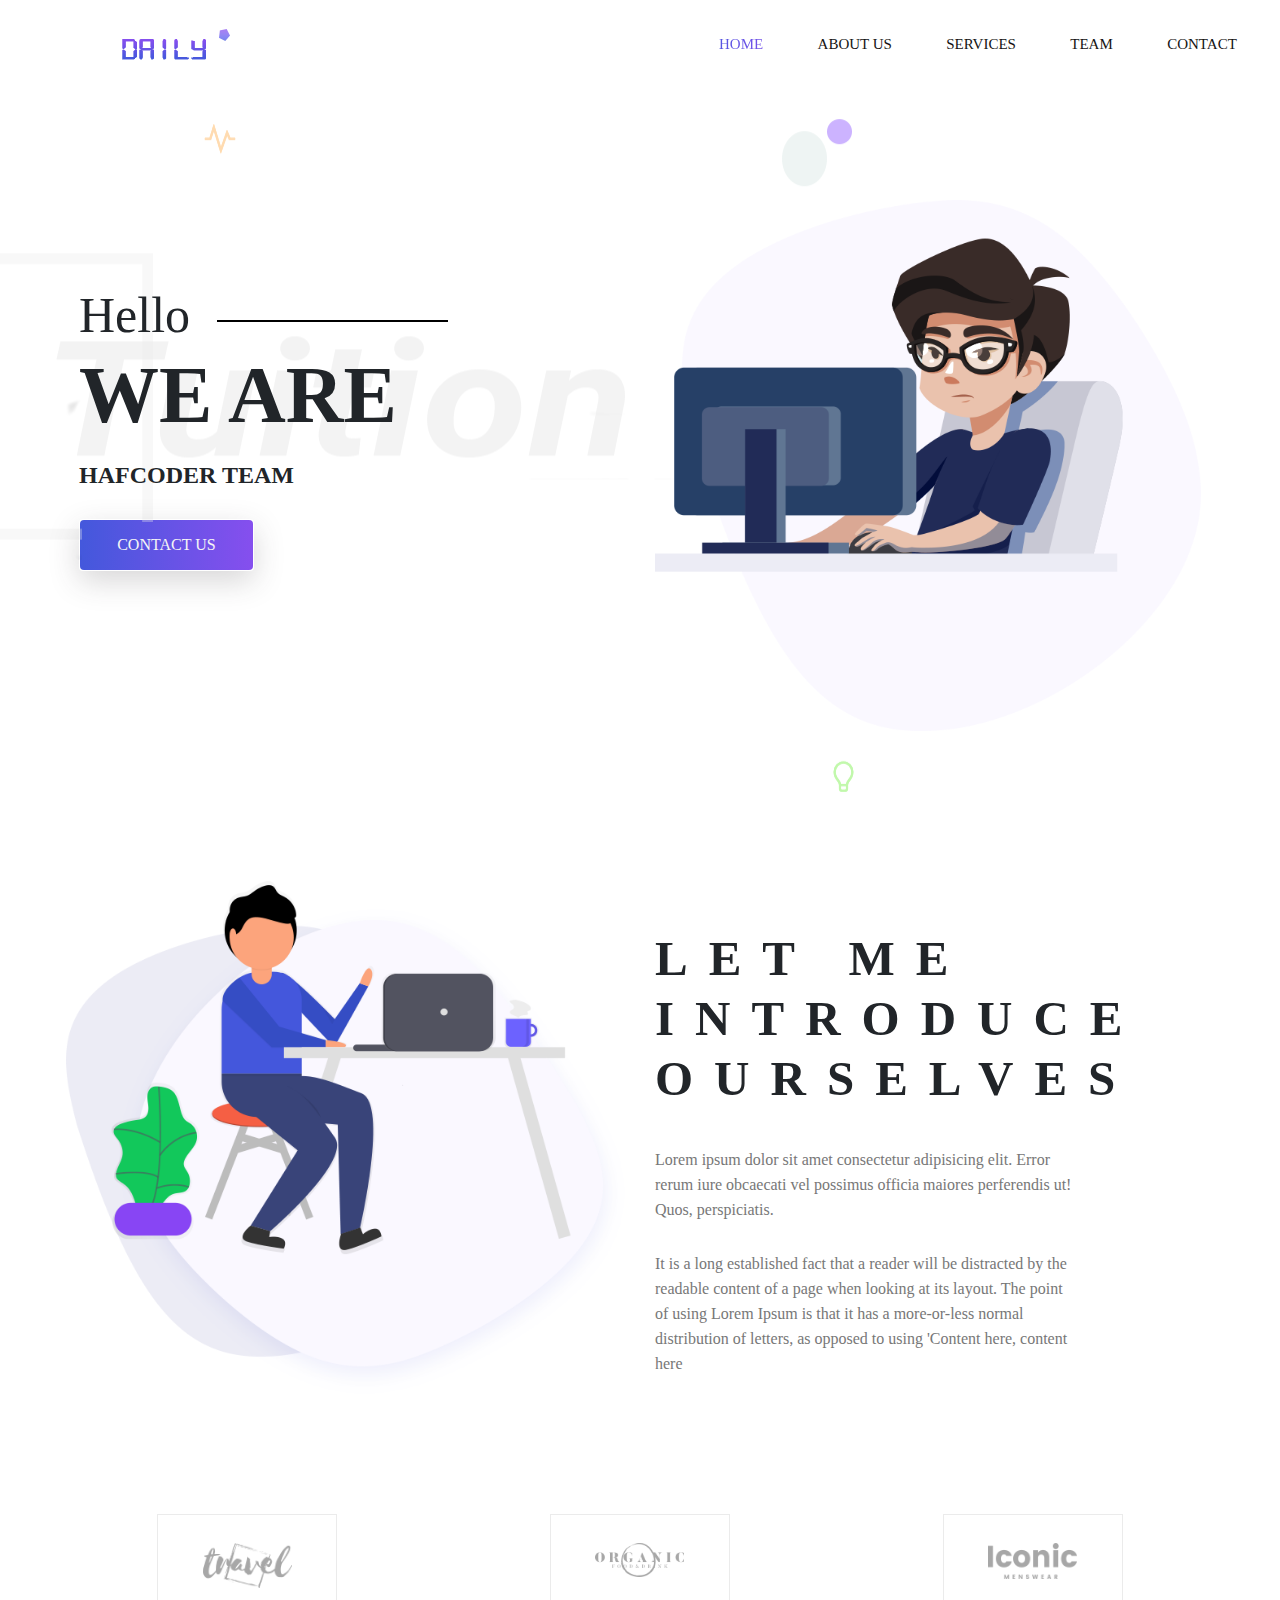
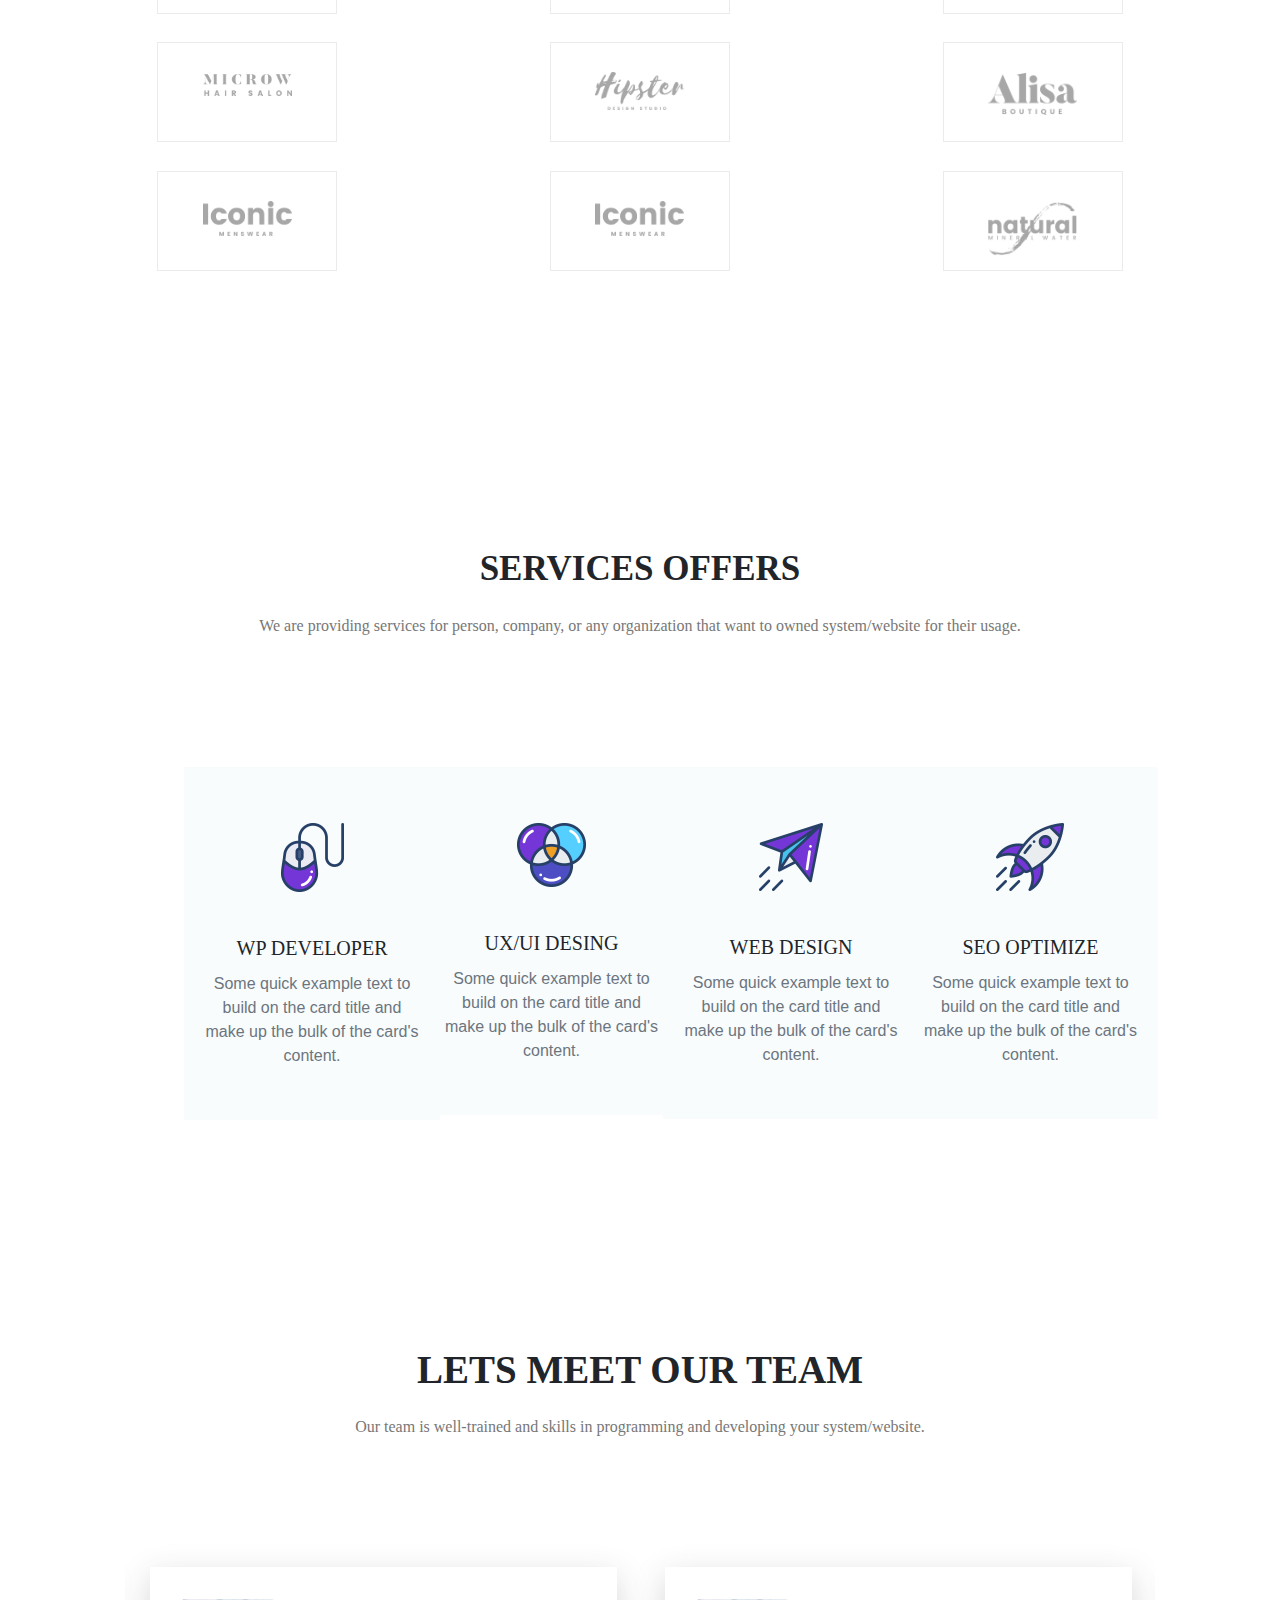
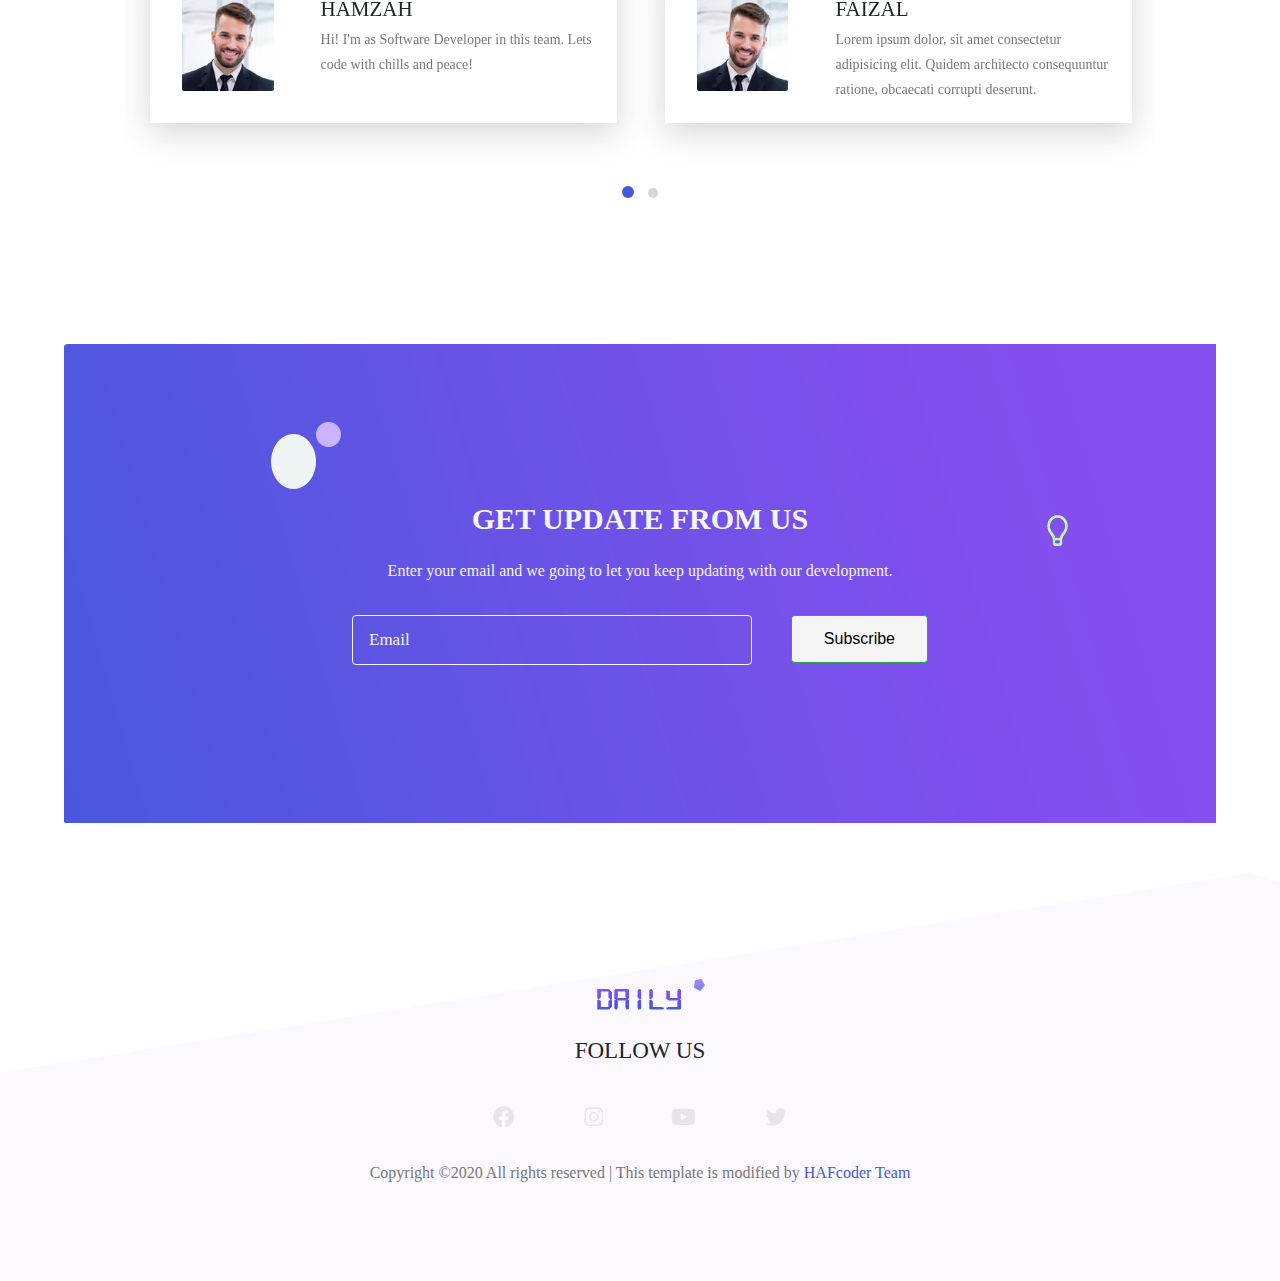
==== index.html @ 184cba77 "update index" ====
<!DOCTYPE html>
<html lang="en">

<head>
    <meta charset="UTF-8">
    <meta name="viewport" content="width=device-width, initial-scale=1.0">
    <meta http-equiv="X-UA-Compatible" content="ie=edge">
    <title>HAFcoder</title>


    <!--  Bootstrap css file  -->
    <link rel="stylesheet" href="./css/bootstrap.min.css">

    <!--  font awesome icons  -->
    <link rel="stylesheet" href="./css/all.min.css">


    <!--  Magnific Popup css file  -->
    <link rel="stylesheet" href="./vendor/Magnific-Popup/dist/magnific-popup.css">


    <!--  Owl-carousel css file  -->
    <link rel="stylesheet" href="./vendor/owl-carousel/css/owl.carousel.min.css">
    <link rel="stylesheet" href="./vendor/owl-carousel/css/owl.theme.default.min.css">


    <!--  custom css file  -->
    <link rel="stylesheet" href="./css/style.css">

    <!--  Responsive css file  -->
    <link rel="stylesheet" href="./css/responsive.css">

</head>

<body>


    <!--  ======================= Start Header Area ============================== -->

    <header class="header_area">
        <div class="main-menu">
            <nav class="navbar navbar-expand-lg navbar-light">
                <a class="navbar-brand" href="#"><img src="./img/logo.png" alt="logo"></a>
                <button class="navbar-toggler" type="button" data-toggle="collapse" data-target="#navbarNav"
                    aria-controls="navbarNav" aria-expanded="false" aria-label="Toggle navigation">
                    <span class="navbar-toggler-icon"></span>
                </button>
                <div class="collapse navbar-collapse" id="navbarNav">
                    <div class="mr-auto"></div>
                    <ul class="navbar-nav">
                        <li class="nav-item active">
                            <a class="nav-link" href="#">Home<span class="sr-only">(current)</span></a>
                        </li>
                        <li class="nav-item">
                            <a class="nav-link" href="#aboutus">about us</a>
                        </li>
                        <li class="nav-item">
                            <a class="nav-link" href="#service">services</a>
                        </li>
                        <li class="nav-item">
                            <a class="nav-link" href="#teammate">team</a>
                        </li>
                        </li>
                        <li class="nav-item">
                            <a class="nav-link" href="#subscribe">contact</a>
                        </li>

                    </ul>
                </div>
            </nav>
        </div>
    </header>

    <!--  ======================= End Header Area ============================== -->

    <!--  ======================= Start Main Area ================================ -->
    <main class="site-main">


        <!--  ======================= Start Banner Area =======================  -->
        <section class="site-banner">
            <div class="container">
                <div class="row">
                    <div class="col-lg-6 col-md-12 site-title">
                        <h3 class="title-text">Hello</h3>
                        <h1 class="title-text text-uppercase">We are</h1>
                        <h4 class="title-text text-uppercase">HAFcoder Team</h4>
                        <div class="site-buttons">
                            <div class="d-flex flex-row flex-wrap">
                                <a type="button" class="btn button primary-button mr-4 text-uppercase" href="#subscribe">Contact Us</a>
                                <!-- <button type="button" class="btn button secondary-button text-uppercase">Get cv</button> -->
                            </div>
                        </div>
                    </div>
                    <div class="col-lg-6 col-md-12 banner-image">
                        <img src="./img/banner/banner-image.png" alt="banner-img" class="img-fluid">
                    </div>
                </div>
            </div>
        </section>
        <!--  ======================= End Banner Area =======================  -->

        <!--  ========================= About Area ==========================  -->

        <section class="about-area" id="aboutus">
            <div class="container-fluid">
                <div class="row">
                    <div class="col-lg-6 col-md-12">
                        <div class="about-image">
                            <img src="./img/about-us.png" alt="About us" class="img-fluid">
                        </div>
                    </div>
                    <div class="col-lg-6 col-md-12 about-title">
                        <h2 class="text-uppercase pt-5">
                            <span>Let me</span>
                            <span>introduce</span>
                            <span>ourselves</span>
                        </h2>
                        <div class="paragraph py-4 w-75">
                            <p class="para">
                                Lorem ipsum dolor sit amet consectetur adipisicing elit. Error rerum iure obcaecati vel
                                possimus officia maiores perferendis ut! Quos, perspiciatis.
                            </p>
                            <p class="para">
                                It is a long established fact that a reader will be distracted by the readable content
                                of a page when looking at its layout. The point of using Lorem Ipsum is that it has a
                                more-or-less normal distribution of letters, as opposed to using 'Content here, content
                                here
                            </p>
                        </div><!-- 
                        <button type="button" class="btn button primary-button text-uppercase">Download cv</button>
                     --></div>
                </div>
            </div>
        </section>

        <!--  ========================= End About Area ==========================  -->

        <!--  ======================== Brand Area ==============================  -->

        <section class="brand-area" id="brand">
            <div class="container-fluid">
                <div class="row">
                    <div class="col-xl-12 col-lg-12 col-md-12">
                        <div class="first-row row">
                            <div class="col-lg-4 col-md-6 col-sm-6">
                                <div class="single-brand">
                                    <img src="./img/brands/logo1.png" alt="Brand-1 ">
                                </div>
                            </div>
                            <div class="col-lg-4 col-md-6 col-sm-6">
                                <div class="single-brand">
                                    <img src="./img/brands/logo2.png" alt="Brand-2 ">
                                </div>
                            </div>
                            <div class="col-lg-4 col-md-6 col-sm-6">
                                <div class="single-brand">
                                    <img src="./img/brands/logo3.png" alt="Brand-3 ">
                                </div>
                            </div>
                            <div class="col-lg-4 col-md-6 col-sm-6">
                                <div class="single-brand">
                                    <img src="./img/brands/logo4.png" alt="Brand-4">
                                </div>
                            </div>
                            <div class="col-lg-4 col-md-6 col-sm-6">
                                <div class="single-brand">
                                    <img src="./img/brands/logo5.png" alt="Brand-5 ">
                                </div>
                            </div>
                            <div class="col-lg-4 col-md-6 col-sm-6">
                                <div class="single-brand">
                                    <img src="./img/brands/logo6.png" alt="Brand-6">
                                </div>
                            </div>
                            <div class="col-lg-4 col-md-6 col-sm-6">
                                <div class="single-brand">
                                    <img src="./img/brands/logo7.png" alt="Brand-7 ">
                                </div>
                            </div>
                            <div class="col-lg-4 col-md-6 col-sm-6">
                                <div class="single-brand">
                                    <img src="./img/brands/logo8.png" alt="Brand-8 ">
                                </div>
                            </div>
                            <div class="col-lg-4 col-md-6 col-sm-6">
                                <div class="single-brand">
                                    <img src="./img/brands/logo9.png" alt="Brand-9">
                                </div>
                            </div>
                        </div>
                    </div>
                </div>
            </div>
        </section>

        <!--  ======================== End Brand Area ==============================  -->

        <!--  ====================== Start Services Area =============================  -->

        <section class="services-area" id="service">
            <div class="container">
                <div class="row">
                    <div class="col-lg-12 text-center services-title">
                        <h1 class="text-uppercase title-text">Services Offers</h1>
                        <p class="para">
                            We are providing services for person, company, or any organization that want to owned system/website for their usage. 
                        </p>
                    </div>
                </div>
                <div class="container services-list">
                    <div class="row">
                        <div class="col-lg-3 col-md-6 col-sm-12">
                            <div class="services">
                                <div class="sevices-img text-center py-4">
                                    <img src="./img/services/s1.png" alt="Services-1">
                                </div>
                                <div class="card-body text-center">
                                    <h5 class="card-title text-uppercase font-roboto">Wp developer</h5>
                                    <p class="card-text text-secondary">
                                        Some quick example text to build on the card
                                        title and make up
                                        the bulk of the card's content.
                                    </p>
                                </div>
                            </div>
                        </div>
                        <div class="col-lg-3 col-md-6 col-sm-12">
                            <div class="services">
                                <div class="sevices-img text-center py-4">
                                    <img src="./img/services/s2.png" alt="Services-2">
                                </div>
                                <div class="card-body text-center">
                                    <h5 class="card-title text-uppercase font-roboto">ux/ui desing</h5>
                                    <p class="card-text text-secondary">
                                        Some quick example text to build on the card
                                        title and make up
                                        the bulk of the card's content.
                                    </p>
                                </div>
                            </div>
                        </div>
                        <div class="col-lg-3 col-md-6 col-sm-12">
                            <div class="services">
                                <div class="sevices-img text-center py-4">
                                    <img src="./img/services/s3.png" alt="Services-3">
                                </div>
                                <div class="card-body text-center">
                                    <h5 class="card-title text-uppercase font-roboto">web design</h5>
                                    <p class="card-text text-secondary">
                                        Some quick example text to build on the card
                                        title and make up
                                        the bulk of the card's content.
                                    </p>
                                </div>
                            </div>
                        </div>
                        <div class="col-lg-3 col-md-6 col-sm-12">
                            <div class="services">
                                <div class="sevices-img text-center py-4">
                                    <img src="./img/services/s4.png" alt="Services-4">
                                </div>
                                <div class="card-body text-center">
                                    <h5 class="card-title text-uppercase font-roboto">seo optimize</h5>
                                    <p class="card-text text-secondary">
                                        Some quick example text to build on the card
                                        title and make up
                                        the bulk of the card's content.
                                    </p>
                                </div>
                            </div>
                        </div>
                    </div>
                </div>
            </div>
        </section>

        <!--  ====================== End Services Area =============================  -->

        <!--  ======================== About Me Area ==============================  -->

        <section class="about-area" id="teammate">
            <div class="container">
                <div class="row text-center">
                    <div class="col-12">
                        <div class="about-title">
                            <h1 class="text-uppercase title-h1">Lets Meet Our Team</h1>
                            <p class="para">
                                Our team is well-trained and skills in programming and developing your system/website.
                            </p>
                        </div>
                    </div>
                </div>
            </div>

            <div class="container carousel py-lg-5">
                <div class="owl-carousel owl-theme">
                    <div class="client row">
                        <div class="col-lg-4 col-md-12 client-img">
                            <img src="./img/testimonials/t1.jpg" alt="img1" class="img-fluid">
                        </div>
                        <div class="col-lg-8 col-md-12 about-client">
                            <h4 class="text-uppercase">Hamzah</h4>
                            <p class="para">Hi! I'm as Software Developer in this team. Lets code with chills and peace!</p>
                        </div>
                    </div>
                    <div class="client row">
                        <div class="col-lg-4 col-md-12 client-img">
                            <img src="./img/testimonials/t1.jpg" alt="img1" class="img-fluid">
                        </div>
                        <div class="col-lg-8 col-md-12 about-client">
                            <h4 class="text-uppercase">Faizal</h4>
                            <p class="para">Lorem ipsum dolor, sit amet consectetur adipisicing elit. Quidem architecto
                                consequuntur ratione, obcaecati corrupti deserunt.</p>
                        </div>
                    </div>
                    <div class="client row">
                        <div class="col-lg-4 col-md-12 client-img">
                            <img src="./img/testimonials/t1.jpg" alt="img1" class="img-fluid">
                        </div>
                        <div class="col-lg-8 col-md-12 about-client">
                            <h4 class="text-uppercase">Ain</h4>
                            <p class="para">Lorem ipsum dolor, sit amet consectetur adipisicing elit. Quidem architecto
                                consequuntur ratione, obcaecati corrupti deserunt.</p>
                        </div>
                    </div>
                </div>
            </div>

        </section>

        <!--  ======================== End About Me Area ==============================  -->

        <!--  ========================== Subscribe me Area ============================  -->
        <section class="subscribe-us-area" id="subscribe">
            <div class="container subscribe">
                <div class="row">
                    <div class="col-lg-12 text-center subscribe-title">
                        <h4 class="text-uppercase">Get Update From us</h4>
                        <p class="para">Enter your email and we going to let you keep updating
                            with our development.
                        </p>
                    </div>
                </div>
                <div class="d-sm-flex justify-content-center">
                    <form class="w-50">
                        <div class="row d-flex flex-row flex-wrap">
                            <div class="col input-textbox">
                                <input type="text" id="txtemail" class="form-control" placeholder="Email">
                            </div>
                            <div class="col">
                                <div class="btn-submit">
                                    <button type="submit" class="btn btn-success float-right">Subscribe</button>
                                </div>
                            </div>
                        </div>
                    </form>
                </div>
            </div>
        </section>
        <!--  ========================== End Subscribe me Area ============================  -->


    </main>
    <!--  ======================= End Main Area ================================ -->

    <footer class="footer-area">
        <div class="container">
            <div class="">
                <div class="site-logo text-center py-4">
                    <a href="#"><img src="./img/logo.png" alt="logo"></a>
                </div>
                <div class="social text-center">
                    <h5 class="text-uppercase">Follow us</h5>
                    <a href="#"><i class="fab fa-facebook"></i></a>
                    <a href="#"><i class="fab fa-instagram"></i></a>
                    <a href="#"><i class="fab fa-youtube"></i></a>
                    <a href="#"><i class="fab fa-twitter"></i></a>
                </div>
                <div class="copyrights text-center">
                    <p class="para">
                        Copyright ©2020 All rights reserved | This template is modified by
                        <a href="#"><span style="color: var(--primary-color);">HAFcoder Team</span></a>
                    </p>
                </div>
            </div>
        </div>
    </footer>


    <!--  Jquery js file  -->
    <script src="./js/jquery.3.4.1.js"></script>

    <!--  Bootstrap js file  -->
    <script src="./js/bootstrap.min.js"></script>

    <!--  isotope js library  -->
    <script src="./vendor/isotope/isotope.min.js"></script>

    <!--  Magnific popup script file  -->
    <script src="./vendor/Magnific-Popup/dist/jquery.magnific-popup.min.js"></script>

    <!--  Owl-carousel js file  -->
    <script src="./vendor/owl-carousel/js/owl.carousel.min.js"></script>

    <!--  custom js file  -->
    <script src="./js/main.js"></script>


</body>

</html>
---- css/style.css ----
/* import fonts from fonts.css file */ 
@import url(./fonts.css);


/* css variables */ 
@import url(./partials/_variables.css);

/* import global styling */ 
@import url(./partials/_global.css);


/* start navigation */ 

.header_area .main-menu .navbar .navbar-brand{
    padding: 0 2rem 0 5rem;
}

.header_area .main-menu .navbar{
    padding: 1rem 20rem ;
}

.header_area .main-menu .nav-item .nav-link{
    font: normal 500 15px/2px var(--roboto);
    text-transform: uppercase;
    padding: 1.7rem;
    color: var(--title-color);
}

.header_area .main-menu .navbar-nav .active a{
    background: var(--gradient-color);
    -webkit-background-clip: text;
    -webkit-text-fill-color: transparent;
    background-clip: text;
}

.header_area .main-menu .navbar-nav a:hover{
    background: var(--gradient-color);
    -webkit-background-clip: text;
    -webkit-text-fill-color: transparent;
    background-clip: text;
}


/* end navigation */ 

/* Banner Area */ 

.site-main .site-banner {
    background: url(../img/banner/home-banner.png) no-repeat 0% 50%;
}

.site-main .site-banner .site-title h3{
    padding-top: 35%;
    font-weight: 500;
}

.site-main .site-banner .site-title h3::after{
    content: " ";
    height: 2px;
    width: 18vw;
    background: black;
    display: inline-block;
    margin-left: 5%;
    transform: translateY(-10px);
}

.site-main .site-banner .site-title h1{
    font-size: 5rem;
}

.site-main .site-banner .site-title h4{
    font-size: 1.5rem;
}

.site-main .site-banner .banner-image > img{
    padding: 7rem 0;
    width: 90rem;
}



/* End Banner Area */ 

/* Start About Area */ 

.site-main .about-area{
    padding: 8rem 5rem;
}

.site-main .about-area .about-title h2 > span{
    display: block;
    font: normal bold 49px/ 60px var(--roboto);
    letter-spacing: 21px;
}

.site-main .about-area .about-title .paragraph > p{
    padding: .4rem 0;
}

/* End About Area */ 


/* Start Brand Area */ 

.site-main .brand-area{
    padding: 1rem 20rem;
    margin-bottom: 4rem;
}

.site-main .brand-area .first-row .col-lg-4{
    display: flex;
    justify-content: center;
}

.site-main .brand-area .first-row .col-lg-4 > .single-brand{
    border: 1px solid var(--border-color);
    text-align: center;
    padding: 1.8rem 0rem;
    margin: .9rem 0;
    width: 180px;
    height: 100px;
    cursor: pointer;
    transition: transform .4s ease;
}

.site-main .brand-area .first-row .col-lg-4 > .single-brand > img{
    width: 50%;
}

.site-main .brand-area .first-row .col-lg-4 > .single-brand:hover{
    box-shadow: var(--box-shadow);
    transform: scale(1.1);
}

.site-main .brand-area .first-row .col-lg-4 > .single-brand:hover > img{
    filter: brightness(0.15);
}

.site-main .brand-area .experience-area{
    padding-left: 1rem;
}

.site-main .brand-area .experience-area span{
    display: block;
}

.site-main .brand-area .experience-area .years-area{
    background: url(../img/client-info-bg.png) no-repeat 45px 20px;
    padding: 2rem 0;
    width: 40rem;
    height: 18rem;
    padding-left: 8rem;
    position: relative;
}

.site-main .brand-area .experience-area .bg-panel{
    position: absolute;
    left: -190px; top: 0%;
    background: #e029290a;
    width: 400px;
    height: 400px;
    margin-left: 340px;
    z-index: -1;
}

.site-main .brand-area .experience-area .years-area .years{
    font: normal bold 84px/40px var(--roboto);
    color: var(--primary-color2);
    z-index: 2;
}

.site-main .brand-area .experience-area .years-area h2 > span{
    font: normal 600 22px/30px var(--roboto);
}

.site-main .brand-area .experience-area .call-area{
    padding-left: 10rem;
}

/* End Brand Area */ 

/* Services Area */ 

.site-main .services-area{
    padding: 7rem 2rem;
}

.site-main .services-area .services-title{
    padding: 0 14rem;
}

.site-main .services-area .services-title h1{
    font-size: 35px;
}

.site-main > .services-area .services{
    background: rgba(248, 252, 253, 0.973);
    padding: 2rem 0;
    width: 16rem;
    margin: 5rem .5rem;
    transition: box-shadow .7s ease;
}

.site-main > .services-area .services:hover{
    box-shadow: var(--box-shadow);
}



/* End Services Area */ 


/* Project Area */ 

.site-main .project-area{
    padding: 4rem 0;
}

.site-main .project-area .button-group button{
    background: transparent;
    border: none;
    font: normal 500 16px/130px var(--roboto);
    text-transform: uppercase;
}

.site-main .project-area .button-group button + button{
    padding-left: 3rem;
}

.site-main .project-area .grid .our-project > .title h4{
    font: normal 700 25px/12px var(--roboto);
}

.site-main .project-area .grid .our-project .img a:hover img{
    filter: brightness(1.1) drop-shadow(1px 8px 30px #b1afaf);
}


/* End Project Area */ 


/* About Me */ 

.site-main .about-area .about-title p{
    padding: 1rem 7rem;
}

.site-main .about-area .client{
    background: #ffffff10;
    box-shadow: var(--box-shadow);
    margin: 3rem 0rem;
}

.site-main .about-area .client .client-img{
    padding: 2rem;
}

.site-main .about-area .client .about-client{
    padding-top: 2rem;
}

.site-main .about-area .client .about-client h4{
    font: normal 500 21px/ 20px var(--roboto);
}

.site-main .about-area .client .about-client p{
    font-size: 14px;
}

.site-main .about-area .owl-carousel .owl-item{
    display: flex;
    justify-content: center;
    padding: 0 1.5rem;
}

.site-main .about-area .owl-carousel .owl-dots .owl-dot.active span{
    background: var(--primary-color);
    width: 12px;
    height: 12px;
}



/* End About Me */ 

/* Subscribe me */ 

.site-main .subscribe-us-area .subscribe{
    background: url(../img/subscribe-bg.png) no-repeat;
    padding: 10rem 0;
    margin: 3rem auto;
}

.site-main .subscribe-us-area .subscribe .subscribe-title h4{
    font: normal 700 30px/ 30px var(--roboto);
    color: whitesmoke;
}

.site-main .subscribe-us-area .subscribe .subscribe-title p{
    color: whitesmoke;
    padding: 1rem 4rem;
}

.site-main .subscribe-us-area .subscribe form .input-textbox input{
    width: 400px;
    padding: 1.5rem 1rem;
    border: 1px solid whitesmoke;
    background: transparent;
    color: white;
    font: normal 500 17px/20px var(--roboto);
}

.site-main .subscribe-us-area .subscribe form .input-textbox input::placeholder{
    color: whitesmoke;
}

.site-main .subscribe-us-area .subscribe form .btn-submit button{
    background: whitesmoke;
    color: #000;
    padding: .7rem 2rem;
}

/* End subscribe me */ 

/* Footer Area */ 

footer.footer-area{
    padding: 5rem 0;
    background: url(../img/footer-bg.png) no-repeat;
}

footer.footer-area .social h5{
    font: normal 500 23px/ 30px var(--roboto);
}

footer.footer-area .social a > i{
    font-size:22px;
    padding: 2rem;
    color: var(--border-color);
}

footer.footer-area .social a:hover > i{
    color: var(--primary-color);
}


/* End Footer */
---- css/responsive.css ----
/* if the viewport is equal to 340px or less than that */ 
@media only screen and (max-width: 340px){
    .header_area .main-menu .navbar,
    .header_area .main-menu .navbar .navbar-brand,
    .site-main .subscribe-us-area .subscribe .subscribe-title,
    .site-main .subscribe-us-area .subscribe .subscribe-title p, h4,
    .site-main .services-area,
    .site-main .subscribe-us-area .subscribe
    {
        padding: 2%;
        margin: 0%;
    }

    .site-main .site-banner .site-title h1{
        font-size: 41px;
    }

    .site-main .subscribe-us-area .subscribe form .input-textbox input{
        width: 15rem    !important;
    }

    .site-main > .services-area .services{
        width: 13rem;
    }

}


/* if the viewport is equal to 340px or less than that */ 
@media only screen and (max-width: 792px){
    .site-main .about-area .about-title h2 > span{
        font-size: 31px;
        letter-spacing: 10px;
    }

    .site-main .brand-area .experience-area .years-area{
        padding-left: 1%;
        width: 49%;
    }

    .site-main .brand-area .experience-area .bg-panel{
        margin-left: 30%;
        width: 80%;   
    }

    .site-main .brand-area .experience-area .call-area{
        padding-left: 3%;
    }

    .site-main .project-area .button-group button{
        font: normal 500 18px/40px var(--roboto);
    }

    .site-main .about-area .about-title p{
        padding: 0%;
    }

    .site-main .subscribe-us-area .subscribe form .input-textbox input{
        width: 20rem;
        margin: 5%;
    }
}



/* if the viewport is equal to 1910px or less than that */ 
@media only screen and (max-width: 1910px){
    .header_area .main-menu .navbar{
        padding: 1rem;
    }

    .container{
        max-width: 90%;
    }

    .site-main .brand-area,
    .site-main .services-area .services-title,
    .site-main .about-area{
        padding: 3% 4%;
    }


}
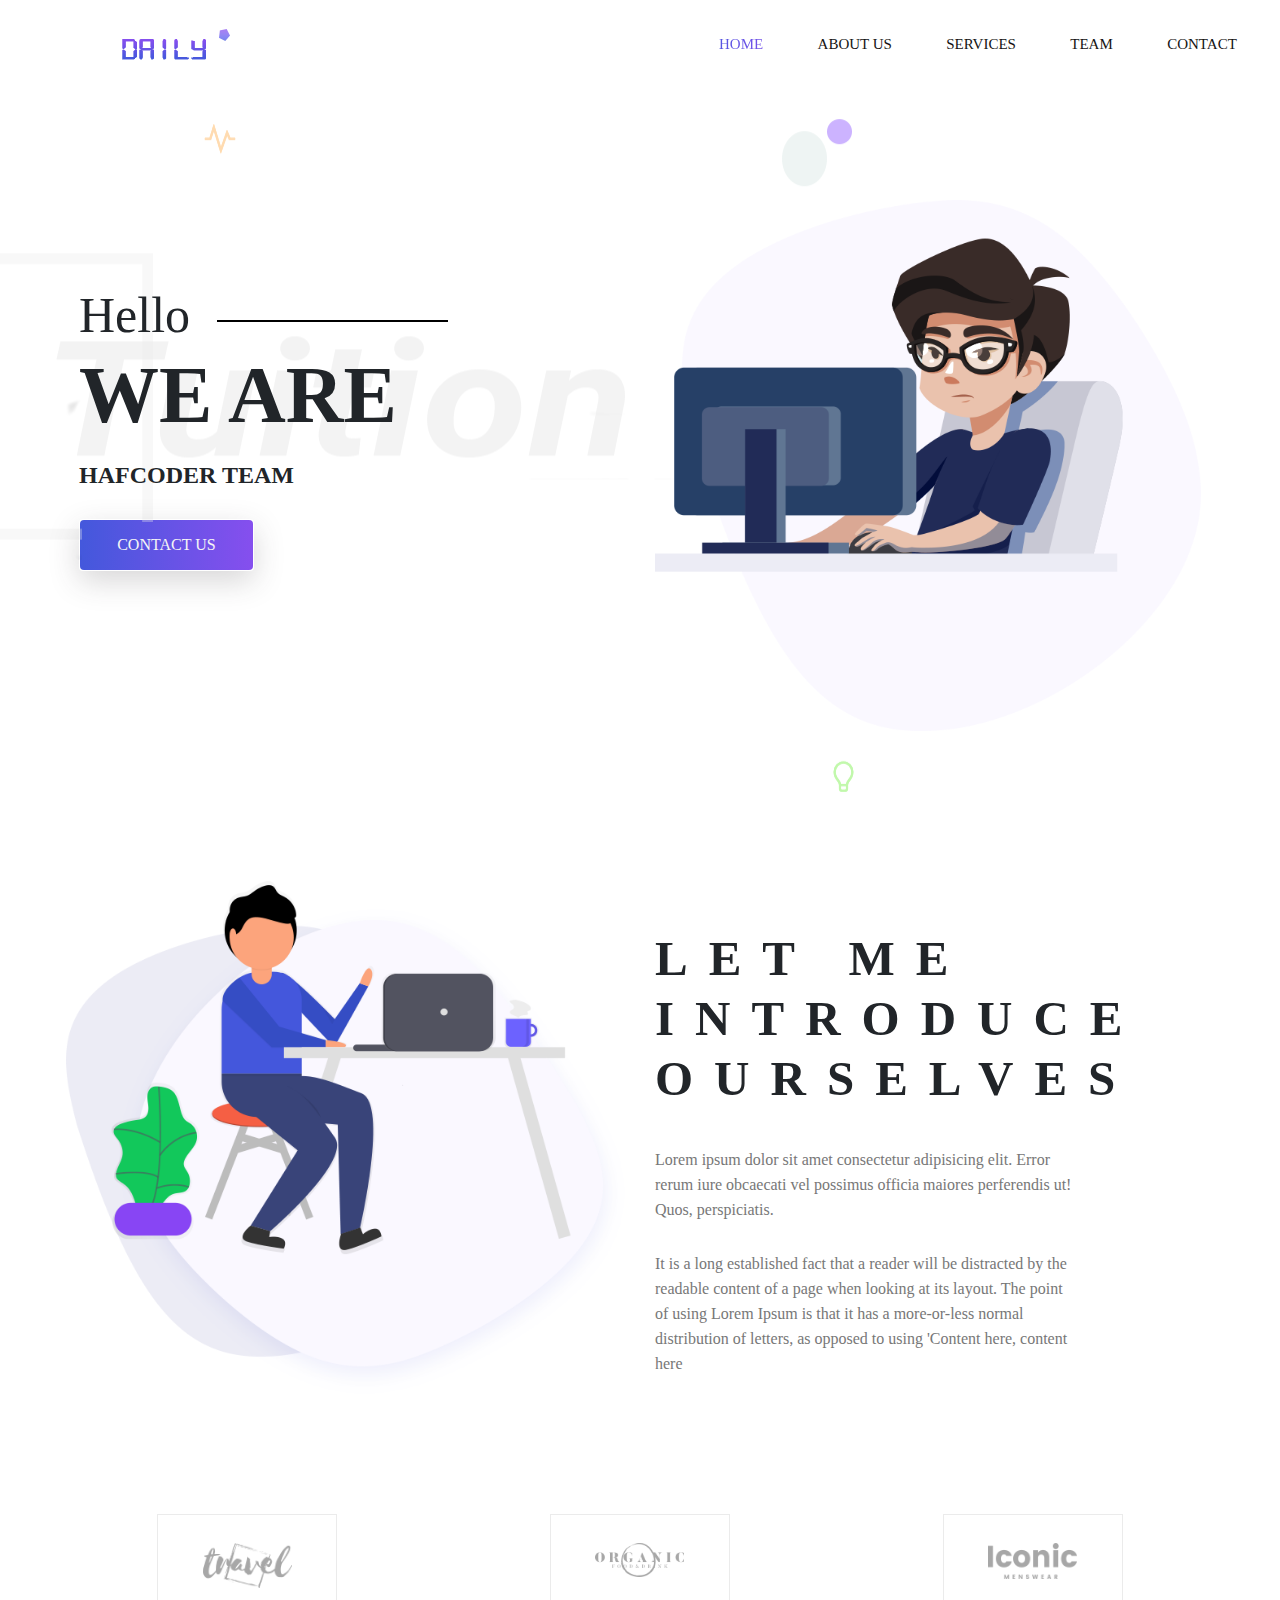
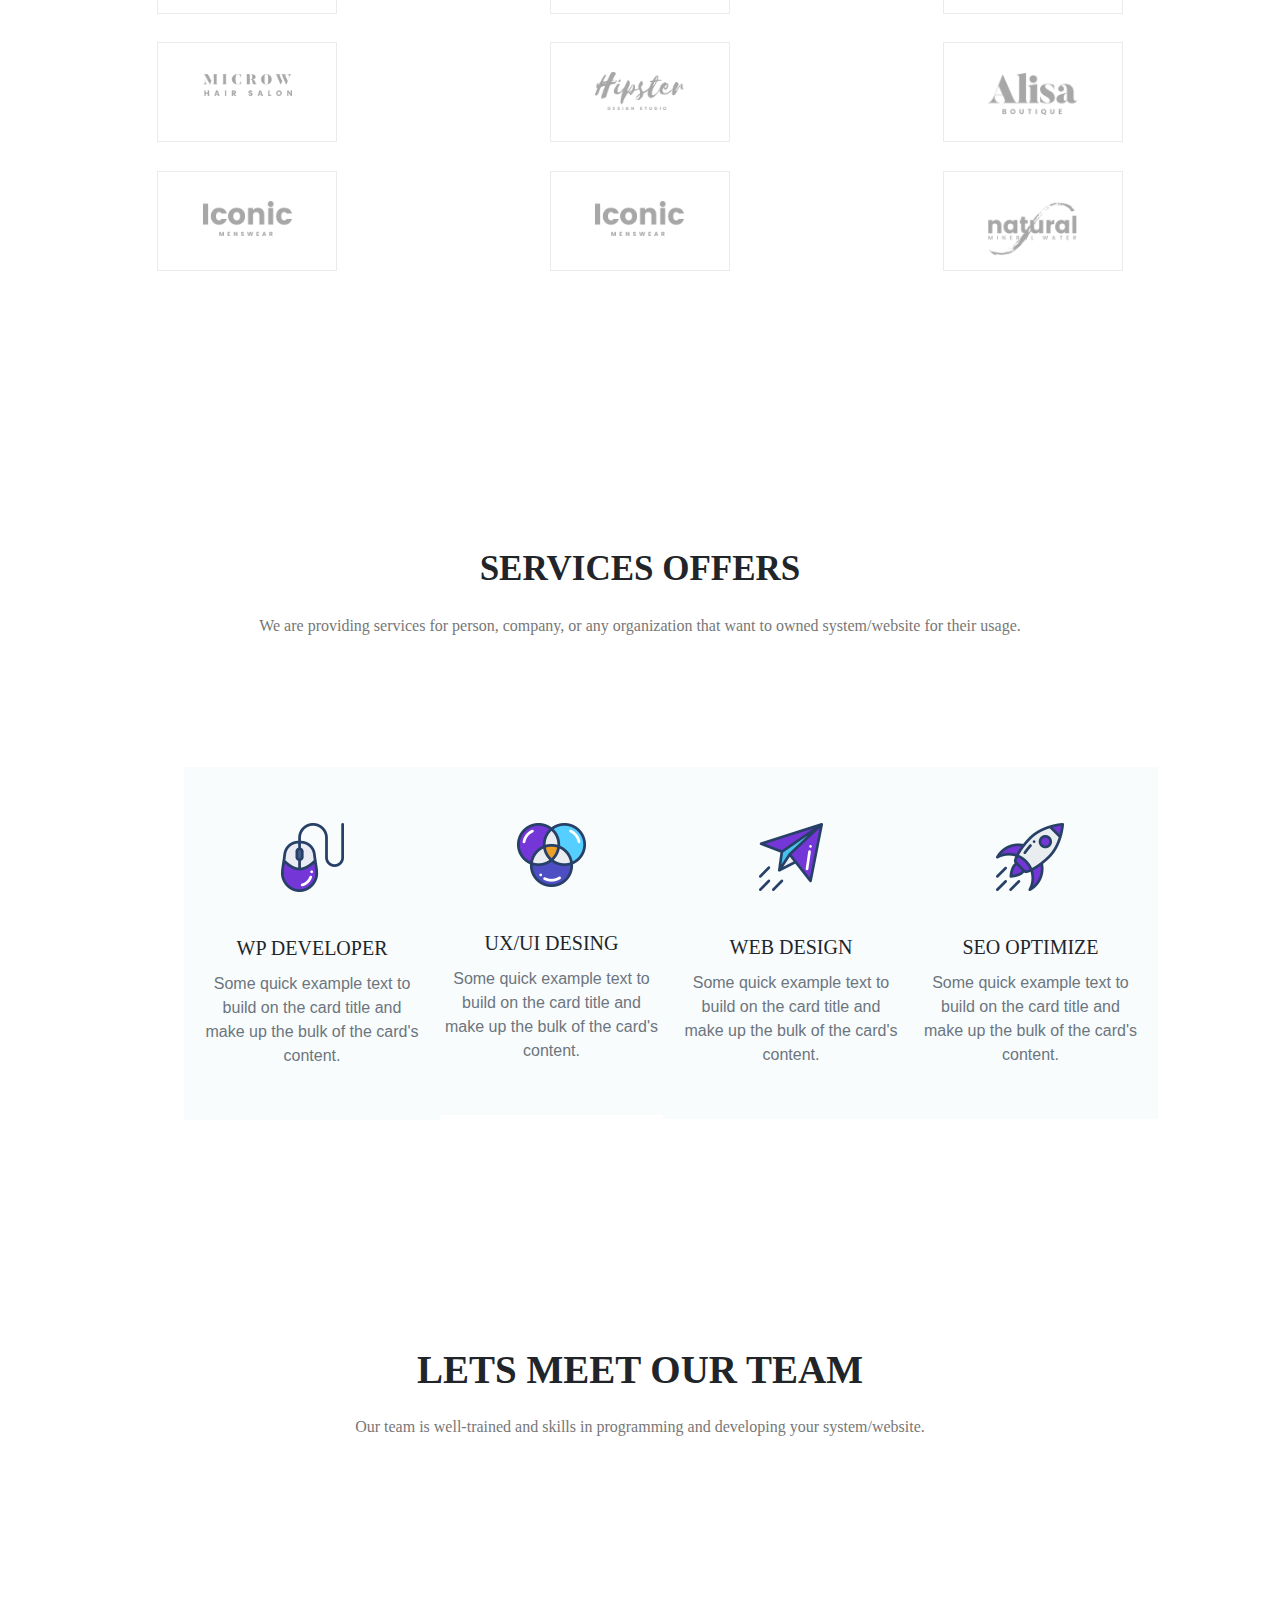
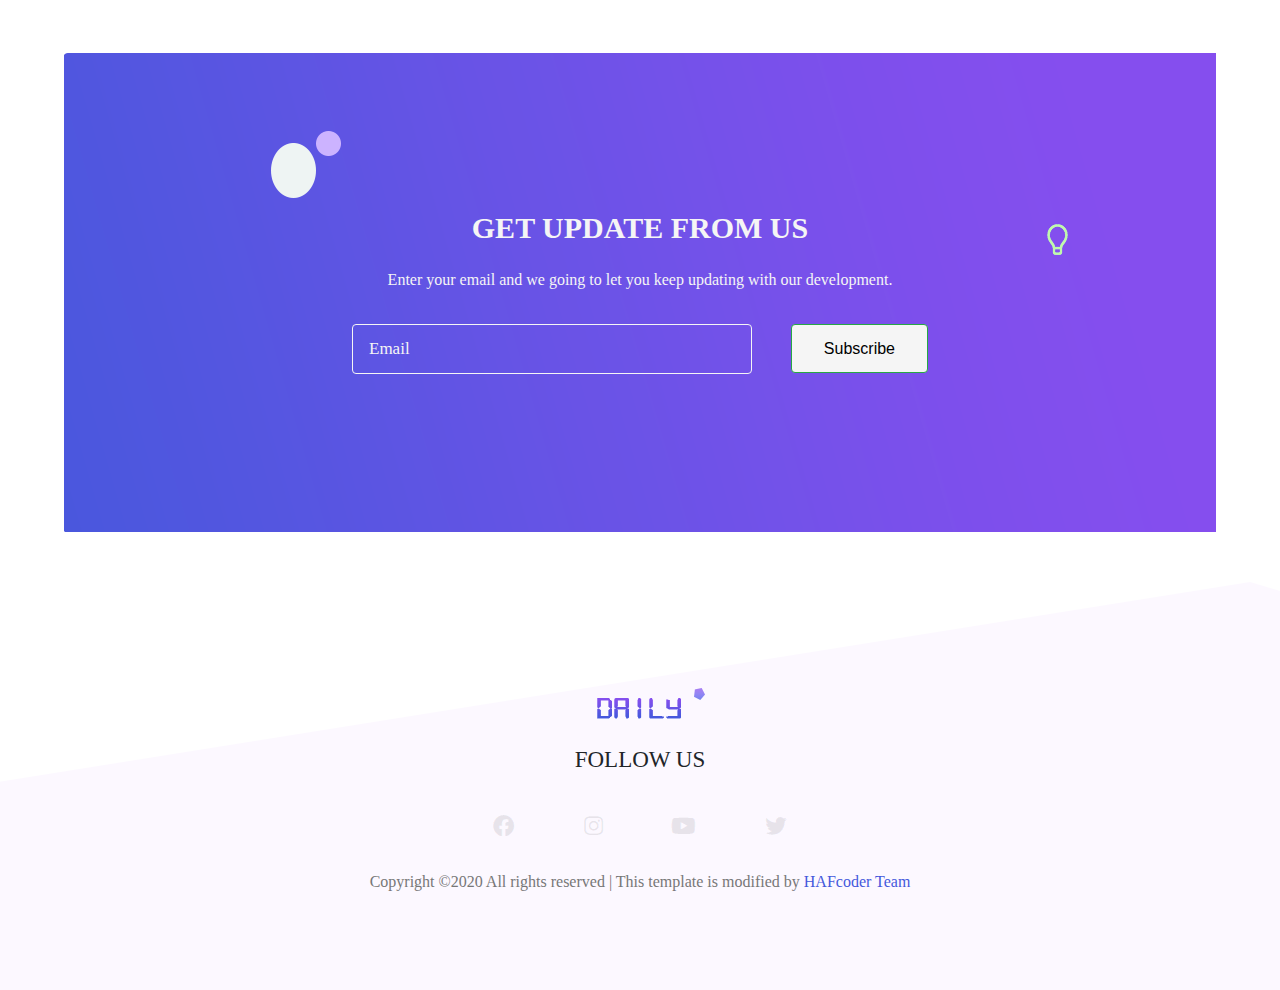
==== commit 3428a3c3: "update" ====
--- a/index.html
+++ b/index.html
@@ -9,26 +9,26 @@
 
 
     <!--  Bootstrap css file  -->
-    <link rel="stylesheet" href="./css/bootstrap.min.css">
+    <link rel="stylesheet" href="css/bootstrap.min.css">
 
     <!--  font awesome icons  -->
-    <link rel="stylesheet" href="./css/all.min.css">
+    <link rel="stylesheet" href="css/all.min.css">
 
 
     <!--  Magnific Popup css file  -->
-    <link rel="stylesheet" href="./vendor/Magnific-Popup/dist/magnific-popup.css">
+    <!-- <link rel="stylesheet" href="vendor/Magnific-Popup/dist/magnific-popup.css"> -->
 
 
     <!--  Owl-carousel css file  -->
-    <link rel="stylesheet" href="./vendor/owl-carousel/css/owl.carousel.min.css">
-    <link rel="stylesheet" href="./vendor/owl-carousel/css/owl.theme.default.min.css">
+    <link rel="stylesheet" href="vendor/owl-carousel/css/owl.carousel.min.css">
+    <link rel="stylesheet" href="vendor/owl-carousel/css/owl.theme.default.min.css">
 
 
     <!--  custom css file  -->
-    <link rel="stylesheet" href="./css/style.css">
+    <link rel="stylesheet" href="css/style.css">
 
     <!--  Responsive css file  -->
-    <link rel="stylesheet" href="./css/responsive.css">
+    <link rel="stylesheet" href="css/responsive.css">
 
 </head>
 
@@ -389,22 +389,22 @@
 
 
     <!--  Jquery js file  -->
-    <script src="./js/jquery.3.4.1.js"></script>
+    <script src="js/jquery.3.4.1.js"></script>
 
     <!--  Bootstrap js file  -->
-    <script src="./js/bootstrap.min.js"></script>
+    <script src="js/bootstrap.min.js"></script>
 
     <!--  isotope js library  -->
-    <script src="./vendor/isotope/isotope.min.js"></script>
+    <script src="vendor/isotope/isotope.min.js"></script>
 
     <!--  Magnific popup script file  -->
-    <script src="./vendor/Magnific-Popup/dist/jquery.magnific-popup.min.js"></script>
+   <!--  <script src="vendor/Magnific-Popup/dist/jquery.magnific-popup.min.js"></script> -->
 
     <!--  Owl-carousel js file  -->
-    <script src="./vendor/owl-carousel/js/owl.carousel.min.js"></script>
+    <script src="vendor/owl-carousel/js/owl.carousel.min.js"></script>
 
     <!--  custom js file  -->
-    <script src="./js/main.js"></script>
+    <script src="js/main.js"></script>
 
 
 </body>
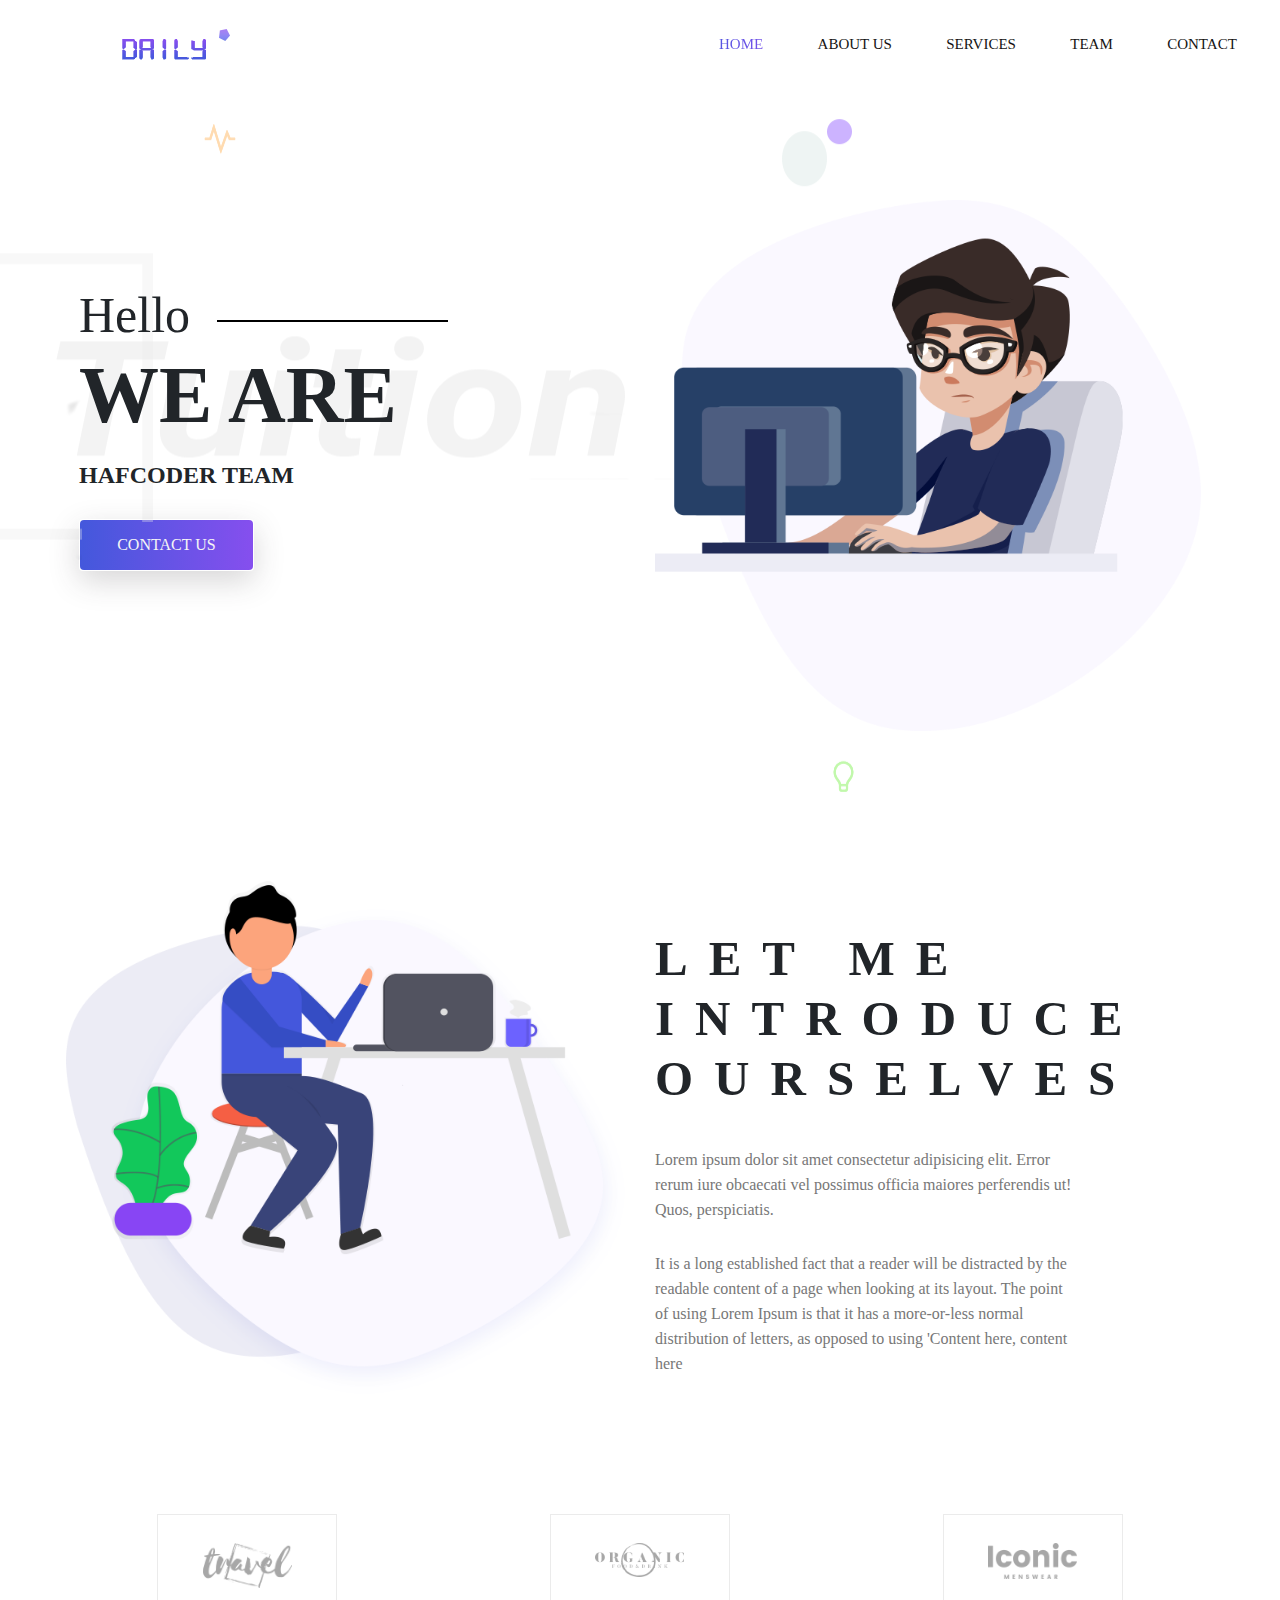
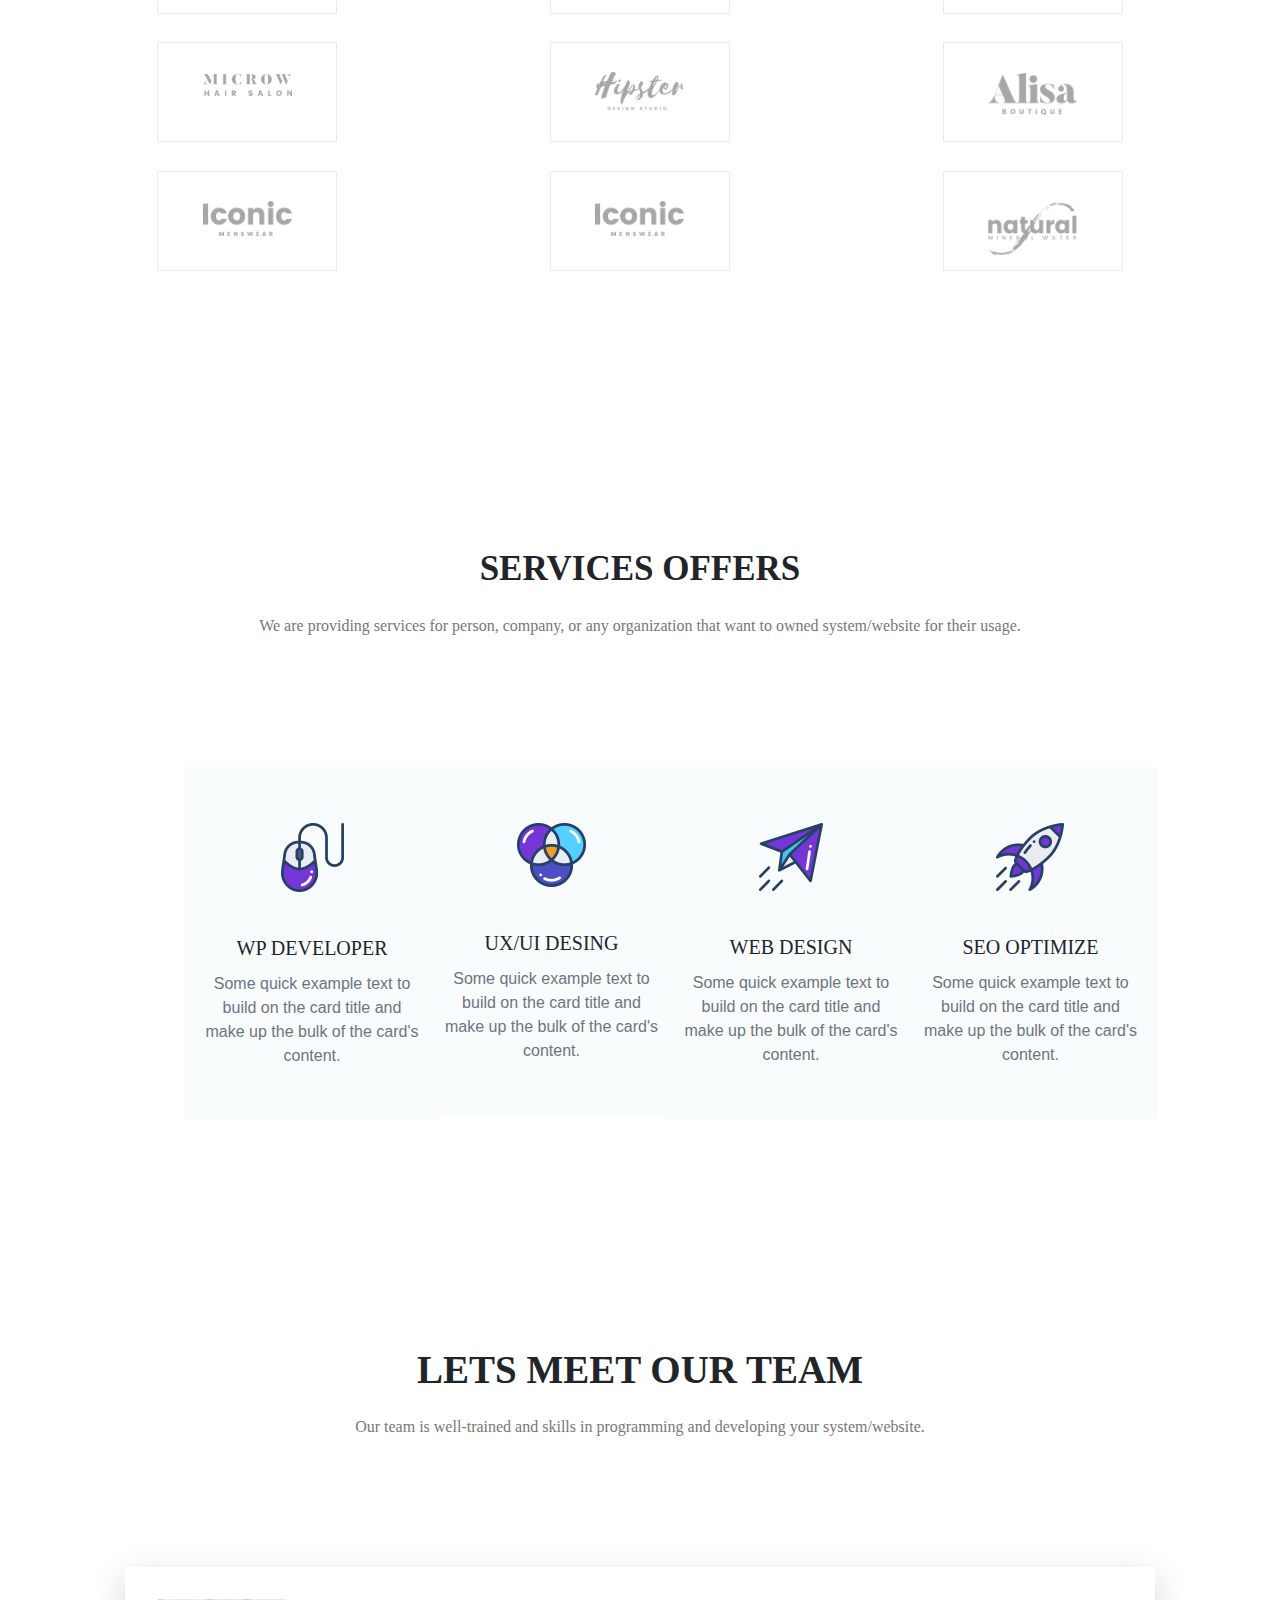
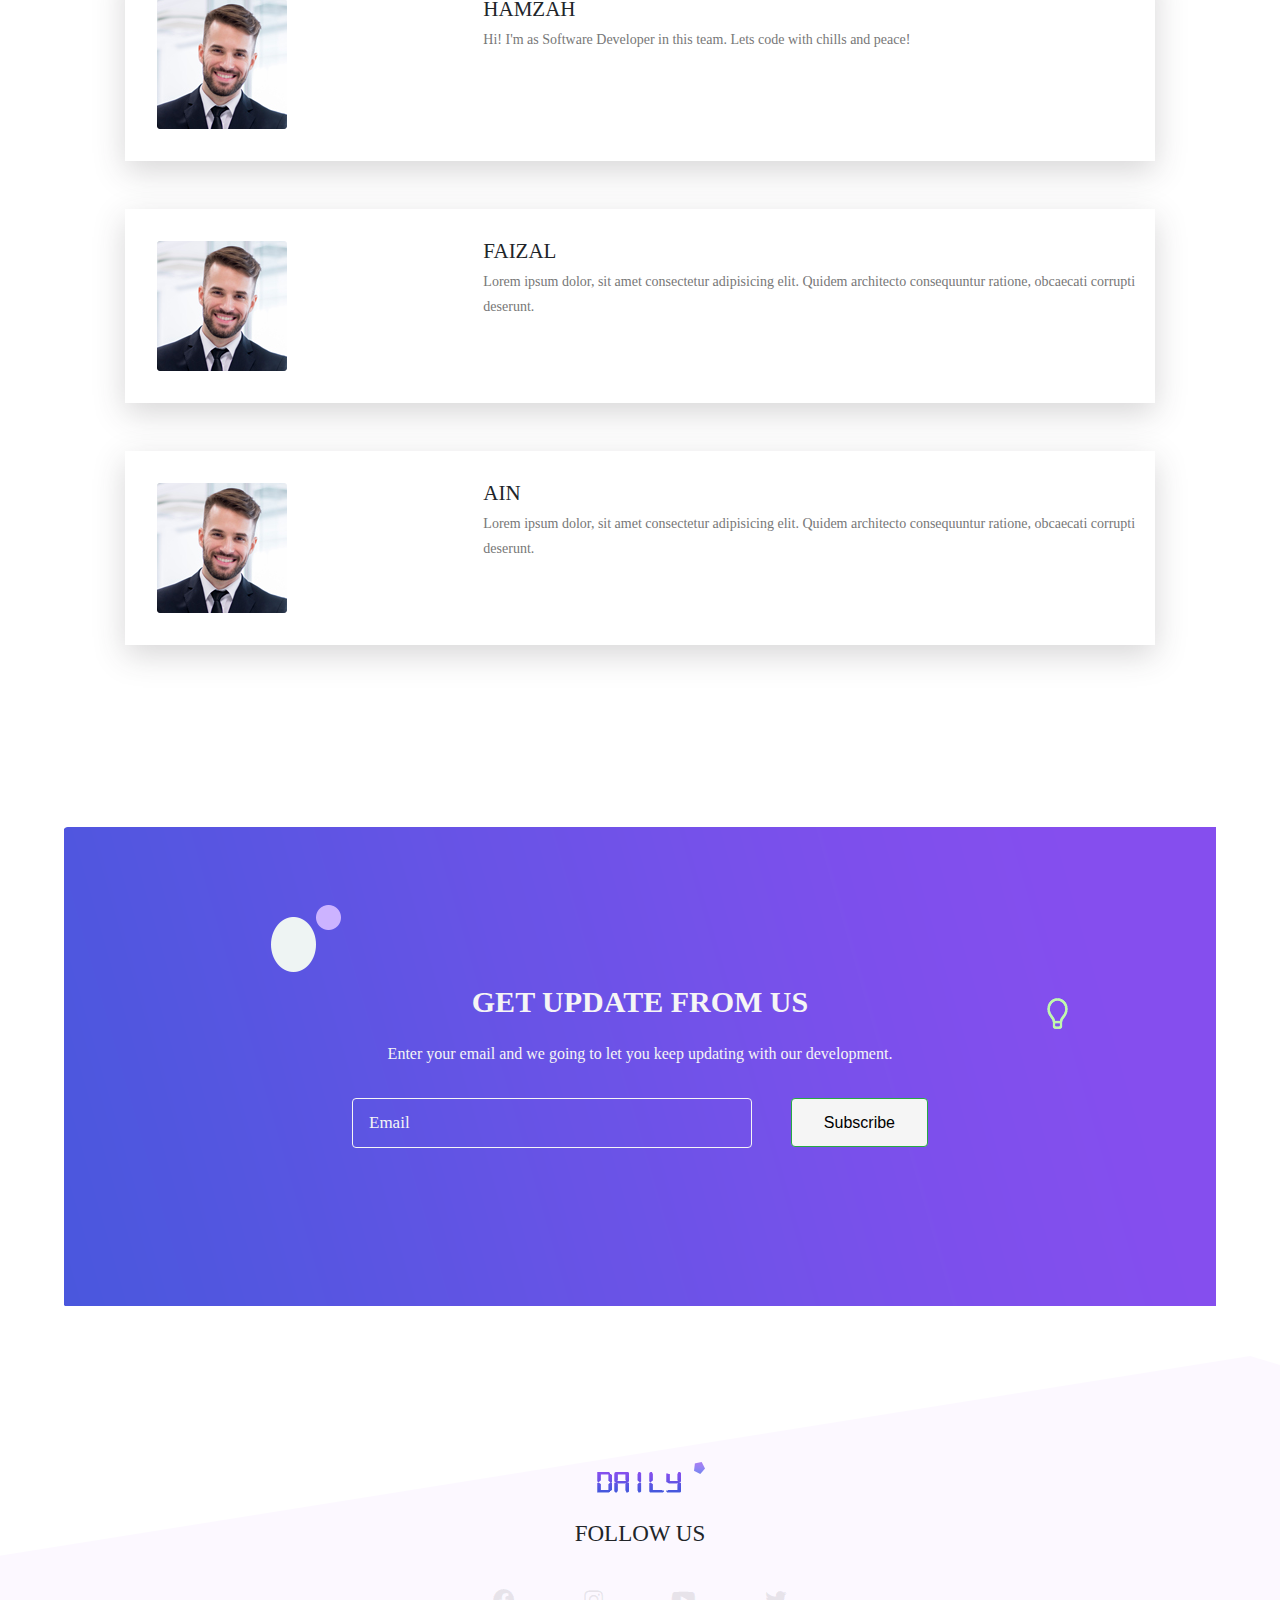
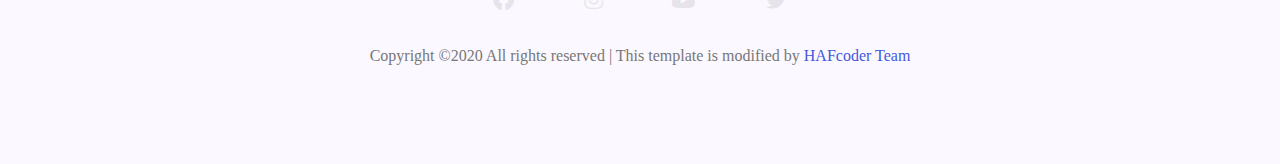
==== commit 35bbbe8c: "update" ====
--- a/index.html
+++ b/index.html
@@ -20,9 +20,9 @@
 
 
     <!--  Owl-carousel css file  -->
-    <link rel="stylesheet" href="vendor/owl-carousel/css/owl.carousel.min.css">
+    <!-- <link rel="stylesheet" href="vendor/owl-carousel/css/owl.carousel.min.css">
     <link rel="stylesheet" href="vendor/owl-carousel/css/owl.theme.default.min.css">
-
+ -->
 
     <!--  custom css file  -->
     <link rel="stylesheet" href="css/style.css">
@@ -395,13 +395,13 @@
     <script src="js/bootstrap.min.js"></script>
 
     <!--  isotope js library  -->
-    <script src="vendor/isotope/isotope.min.js"></script>
+    <!-- <script src="vendor/isotope/isotope.min.js"></script> -->
 
     <!--  Magnific popup script file  -->
    <!--  <script src="vendor/Magnific-Popup/dist/jquery.magnific-popup.min.js"></script> -->
 
     <!--  Owl-carousel js file  -->
-    <script src="vendor/owl-carousel/js/owl.carousel.min.js"></script>
+    <!-- <script src="vendor/owl-carousel/js/owl.carousel.min.js"></script> -->
 
     <!--  custom js file  -->
     <script src="js/main.js"></script>
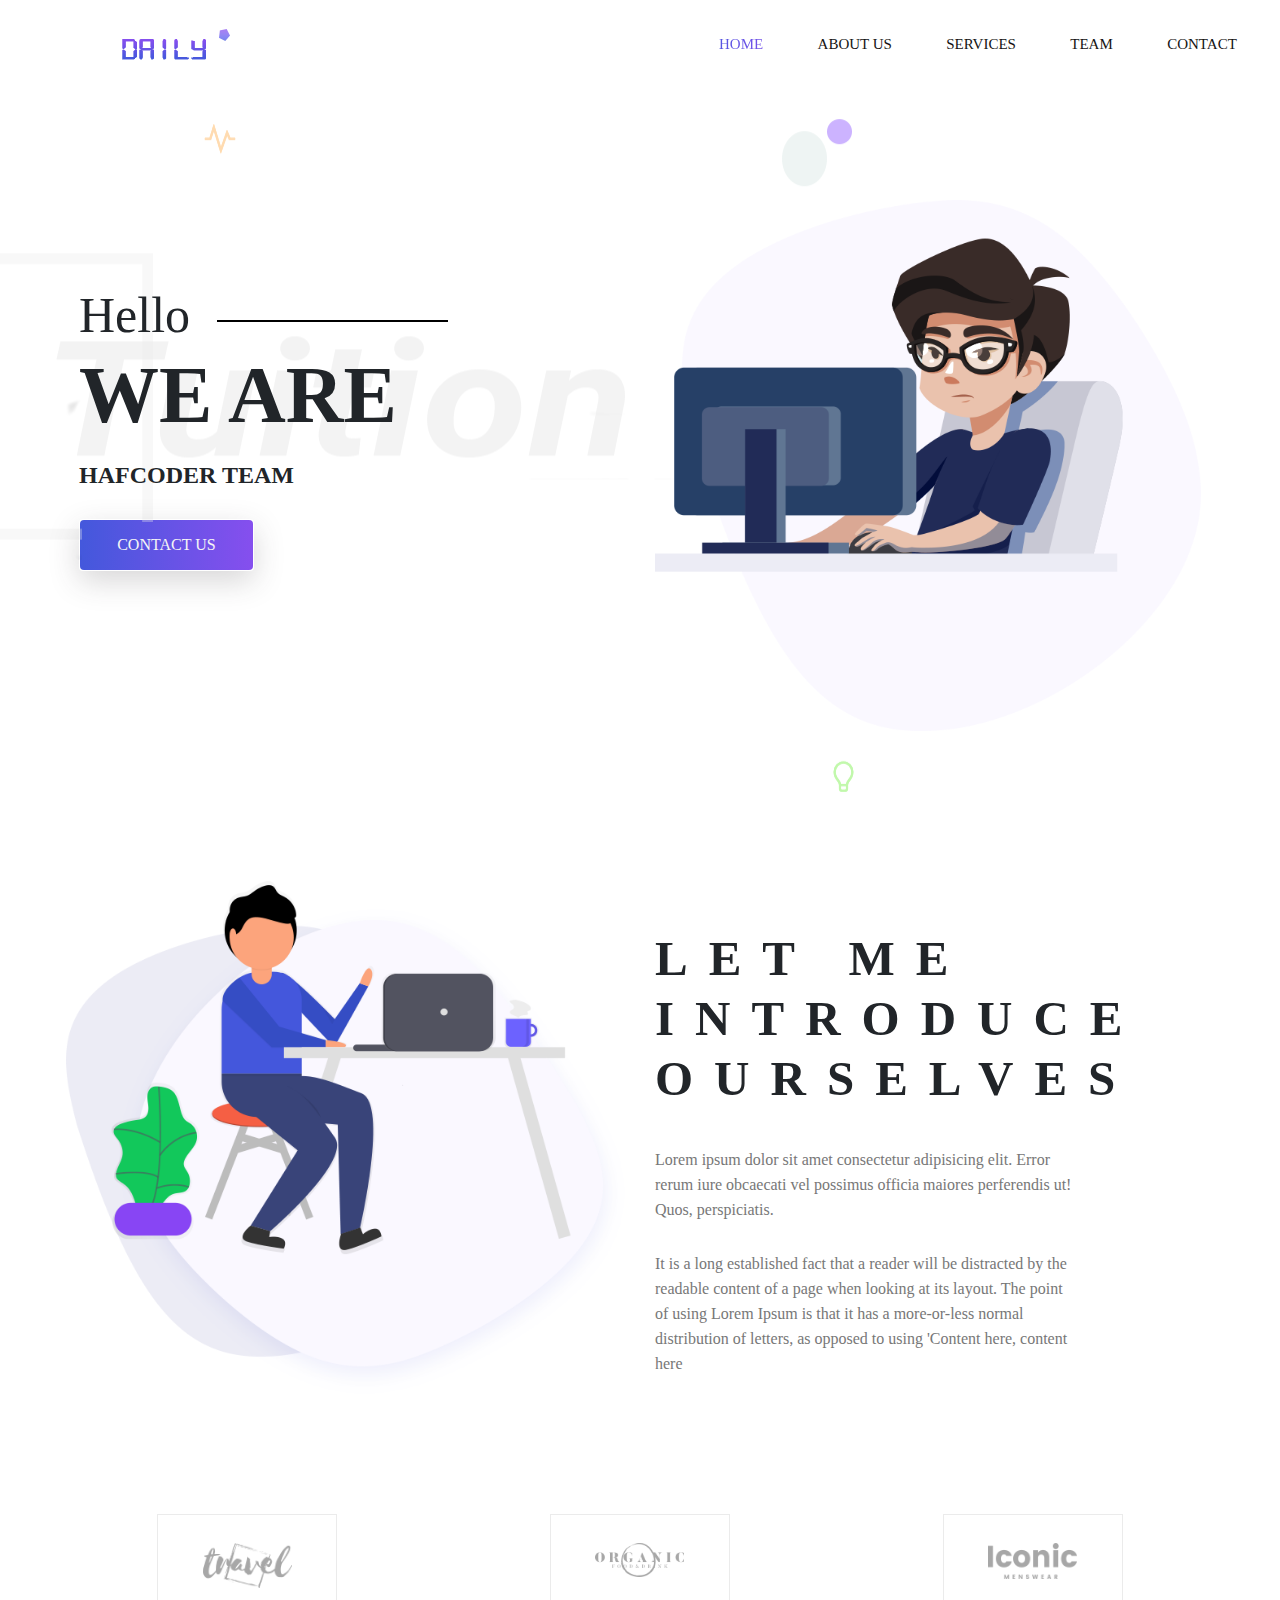
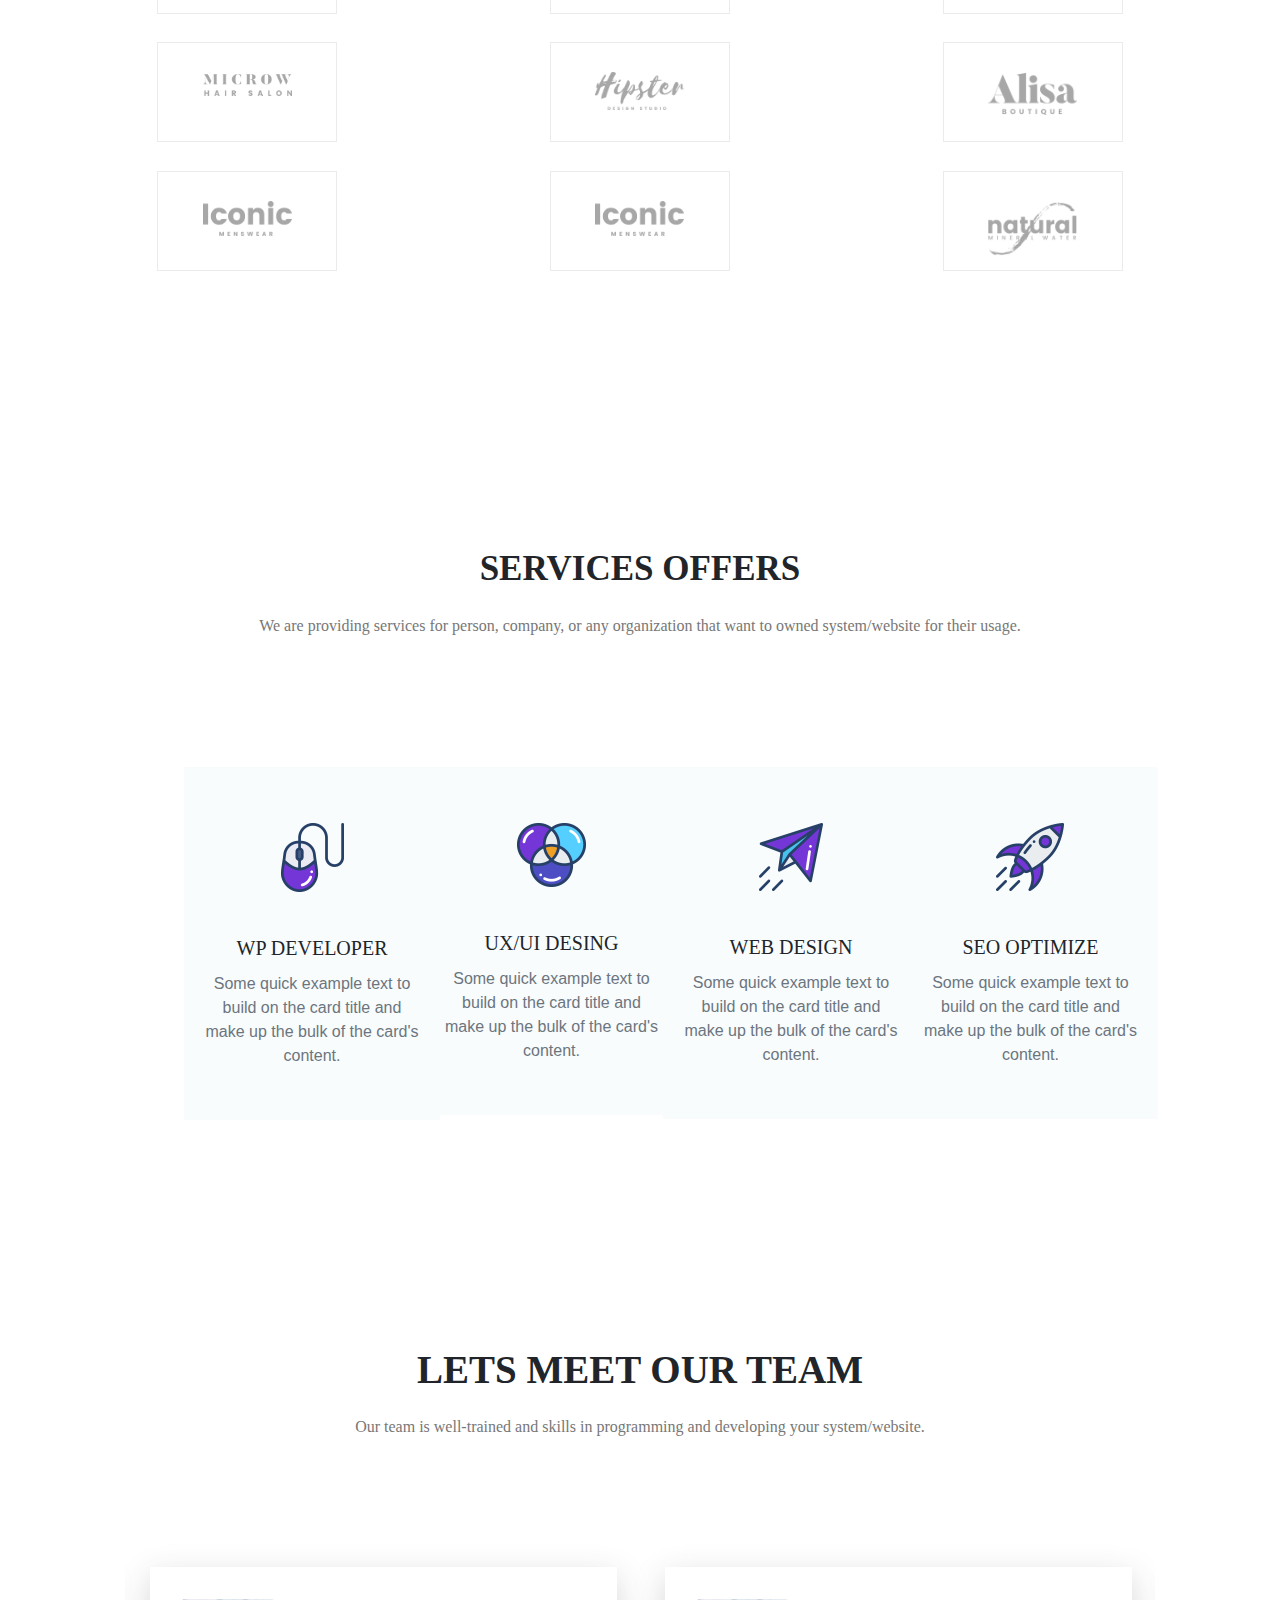
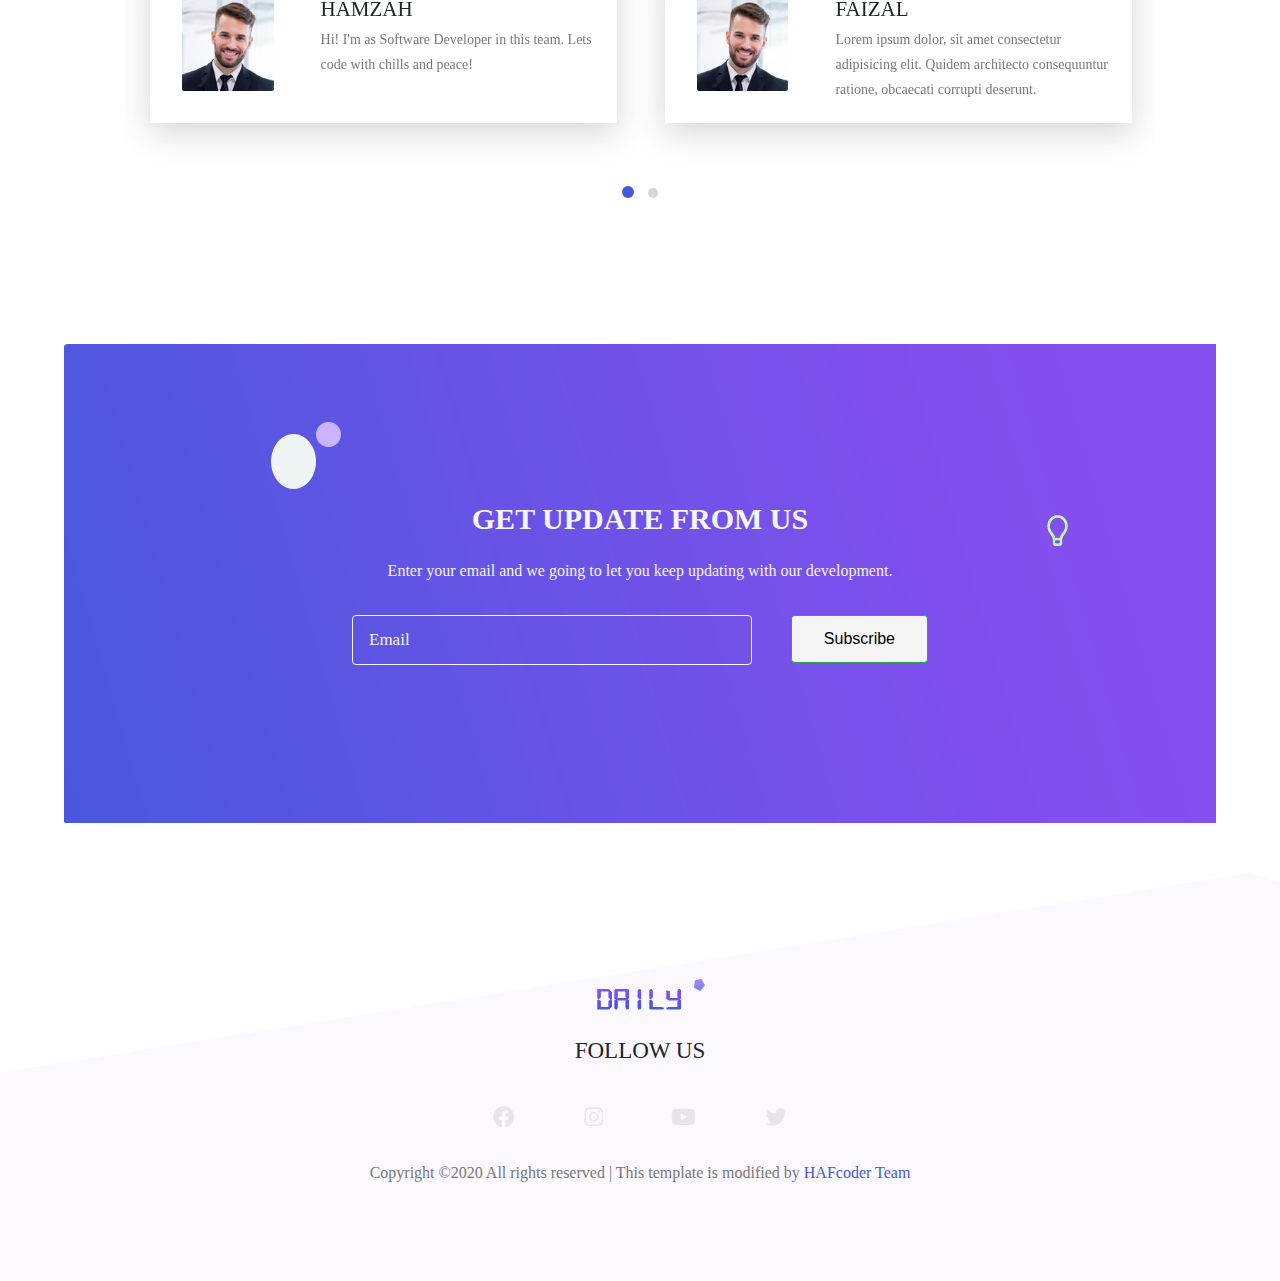
==== commit 910f21f1: "update" ====
--- a/index.html
+++ b/index.html
@@ -9,26 +9,26 @@
 
 
     <!--  Bootstrap css file  -->
-    <link rel="stylesheet" href="css/bootstrap.min.css">
+    <link rel="stylesheet" href="./css/bootstrap.min.css">
 
     <!--  font awesome icons  -->
-    <link rel="stylesheet" href="css/all.min.css">
+    <link rel="stylesheet" href="./css/all.min.css">
 
 
     <!--  Magnific Popup css file  -->
-    <!-- <link rel="stylesheet" href="vendor/Magnific-Popup/dist/magnific-popup.css"> -->
+    <link rel="stylesheet" href="./vendor/Magnific-Popup/dist/magnific-popup.css">
 
 
     <!--  Owl-carousel css file  -->
-    <!-- <link rel="stylesheet" href="vendor/owl-carousel/css/owl.carousel.min.css">
-    <link rel="stylesheet" href="vendor/owl-carousel/css/owl.theme.default.min.css">
- -->
+    <link rel="stylesheet" href="./vendor/owl-carousel/css/owl.carousel.min.css">
+    <link rel="stylesheet" href="./vendor/owl-carousel/css/owl.theme.default.min.css">
+
 
     <!--  custom css file  -->
-    <link rel="stylesheet" href="css/style.css">
+    <link rel="stylesheet" href="./css/style.css">
 
     <!--  Responsive css file  -->
-    <link rel="stylesheet" href="css/responsive.css">
+    <link rel="stylesheet" href="./css/responsive.css">
 
 </head>
 
@@ -389,22 +389,22 @@
 
 
     <!--  Jquery js file  -->
-    <script src="js/jquery.3.4.1.js"></script>
+    <script src="./js/jquery.3.4.1.js"></script>
 
     <!--  Bootstrap js file  -->
-    <script src="js/bootstrap.min.js"></script>
+    <script src="./js/bootstrap.min.js"></script>
 
     <!--  isotope js library  -->
-    <!-- <script src="vendor/isotope/isotope.min.js"></script> -->
+    <script src="./vendor/isotope/isotope.min.js"></script>
 
     <!--  Magnific popup script file  -->
-   <!--  <script src="vendor/Magnific-Popup/dist/jquery.magnific-popup.min.js"></script> -->
+    <script src="./vendor/Magnific-Popup/dist/jquery.magnific-popup.min.js"></script>
 
     <!--  Owl-carousel js file  -->
-    <!-- <script src="vendor/owl-carousel/js/owl.carousel.min.js"></script> -->
+    <script src="./vendor/owl-carousel/js/owl.carousel.min.js"></script>
 
     <!--  custom js file  -->
-    <script src="js/main.js"></script>
+    <script src="./js/main.js"></script>
 
 
 </body>
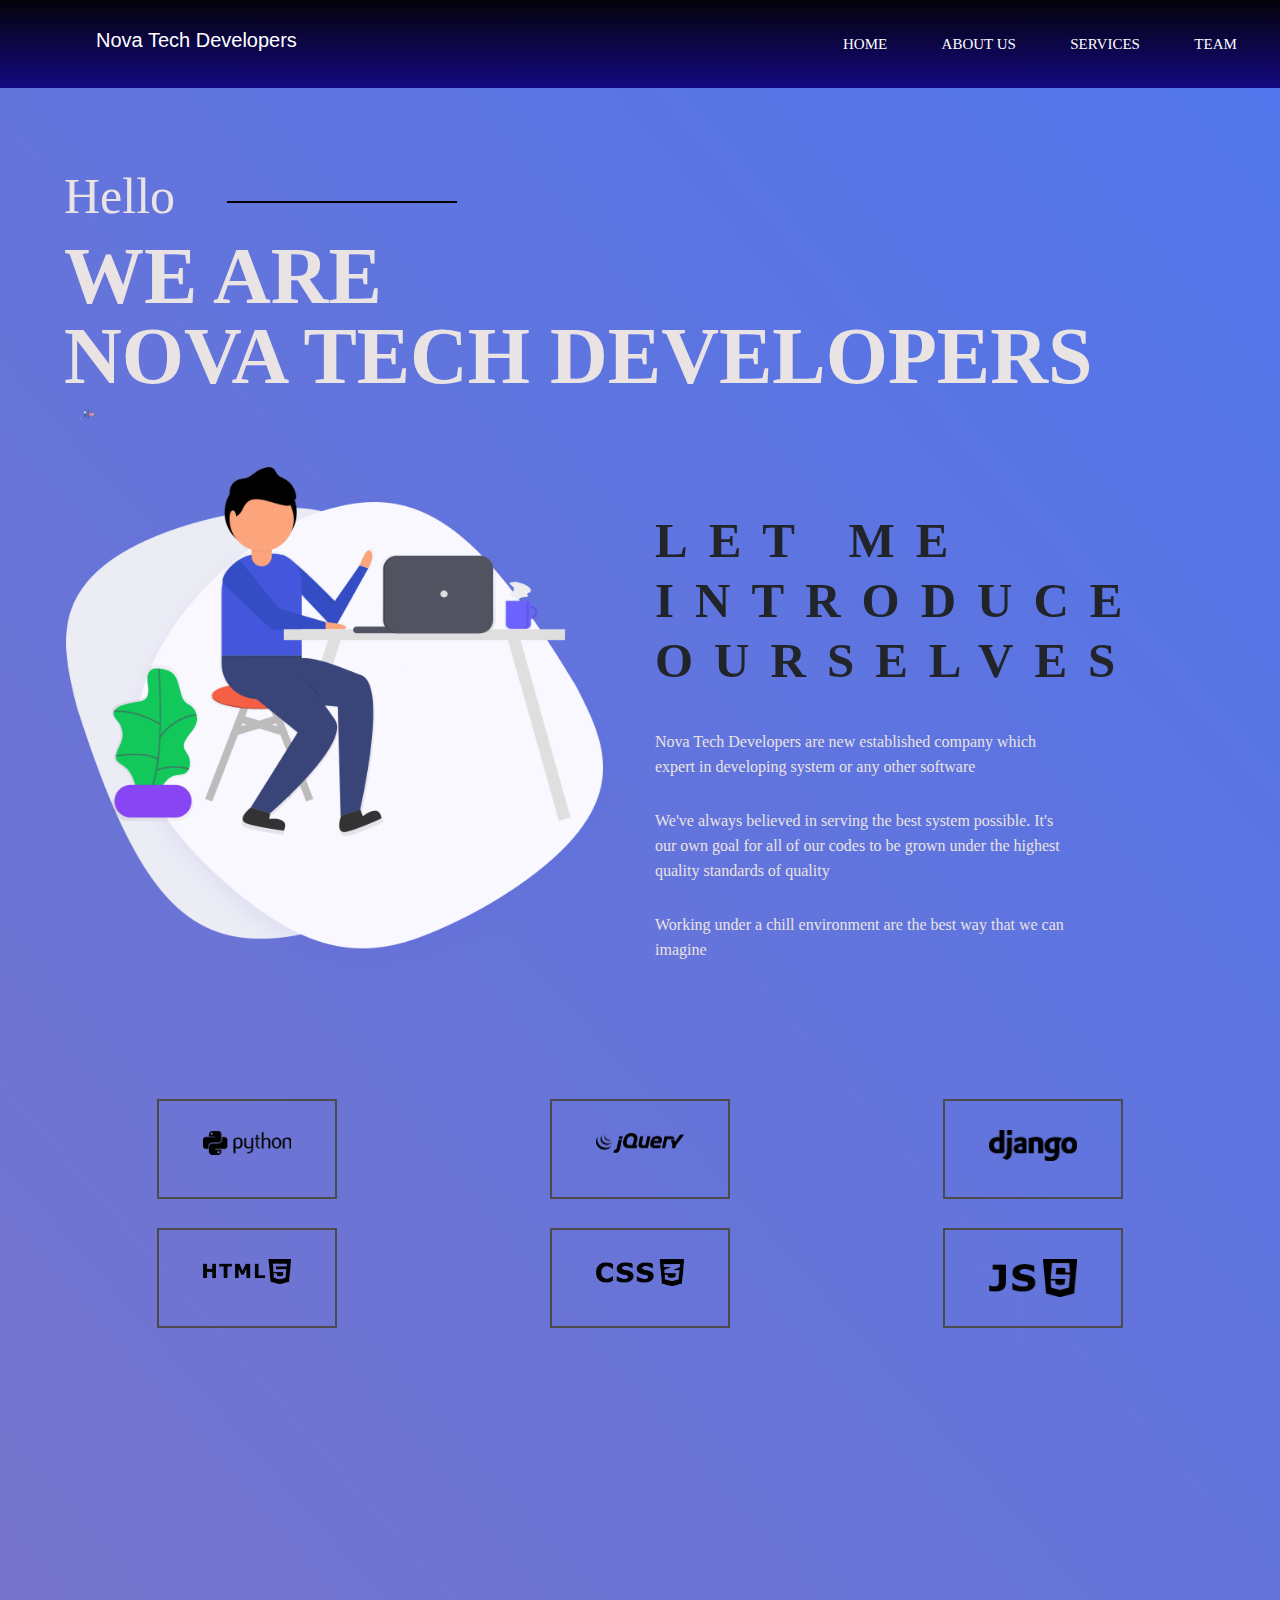
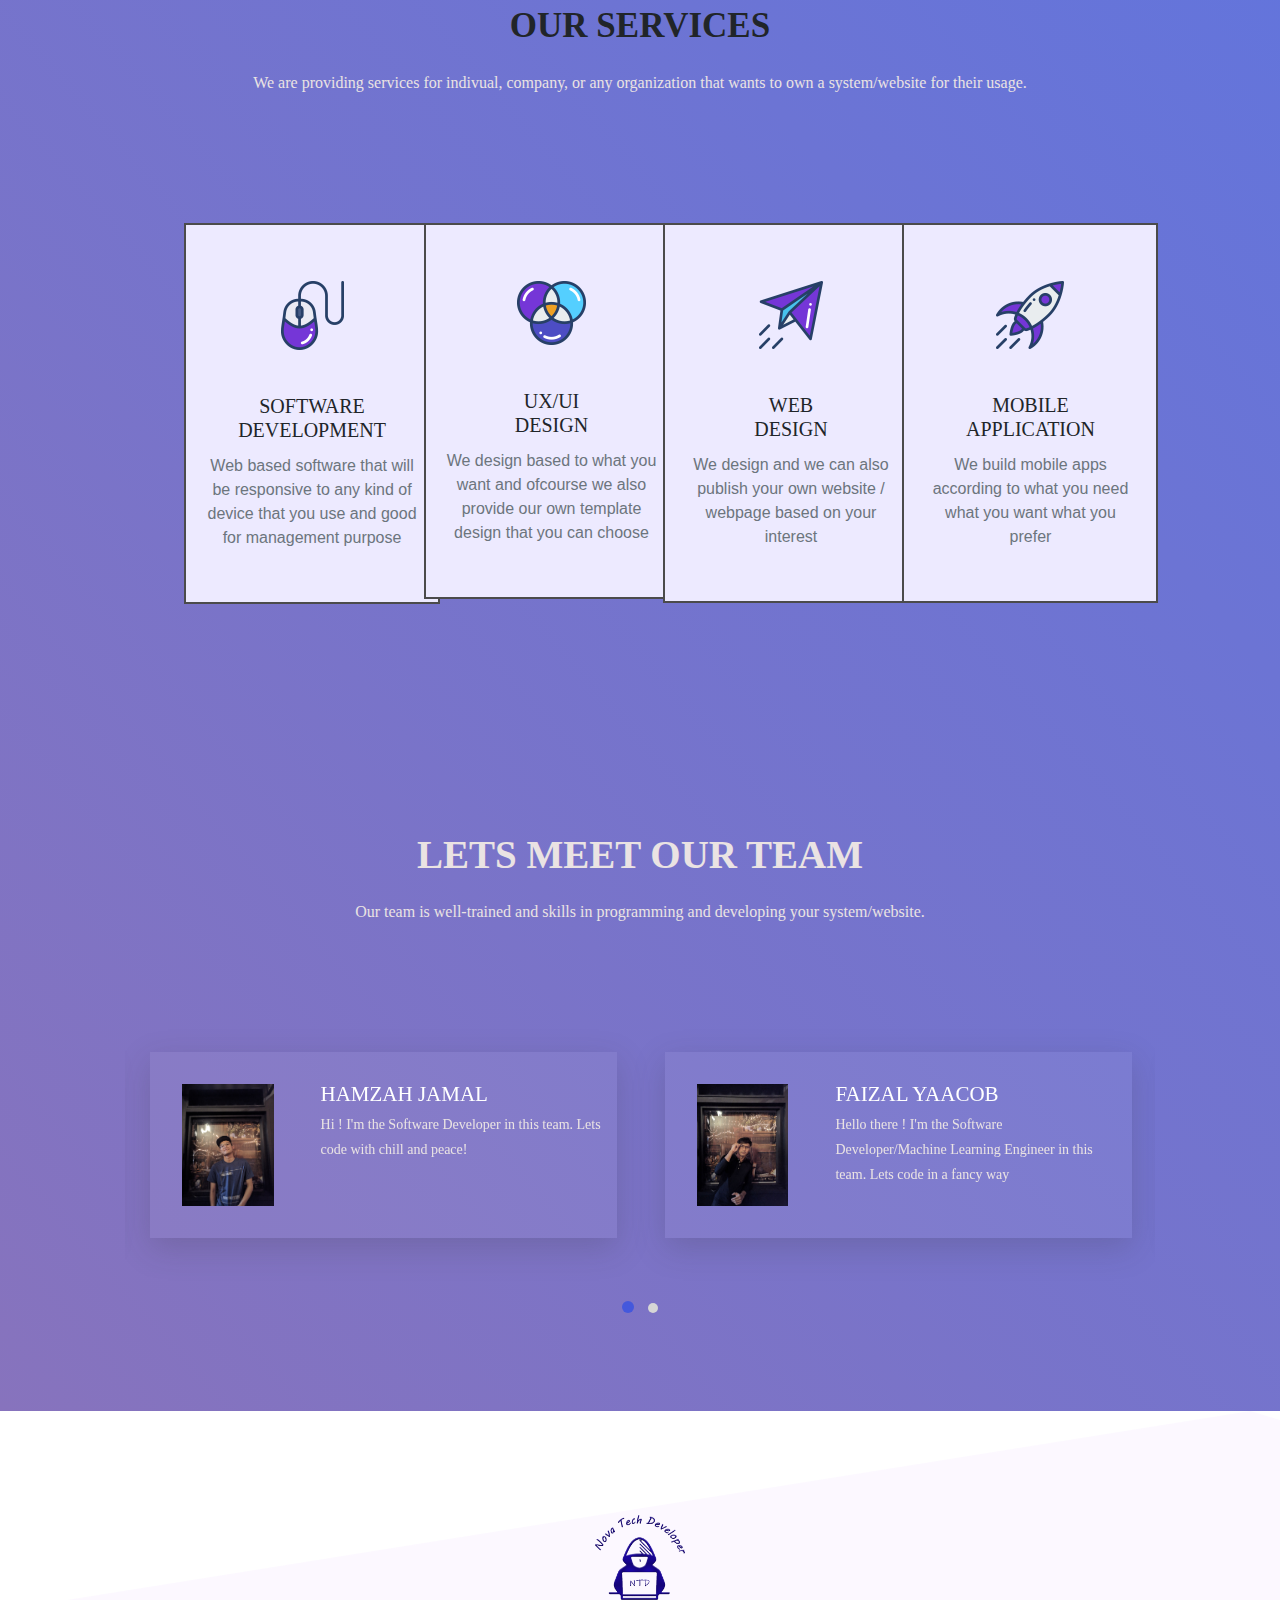
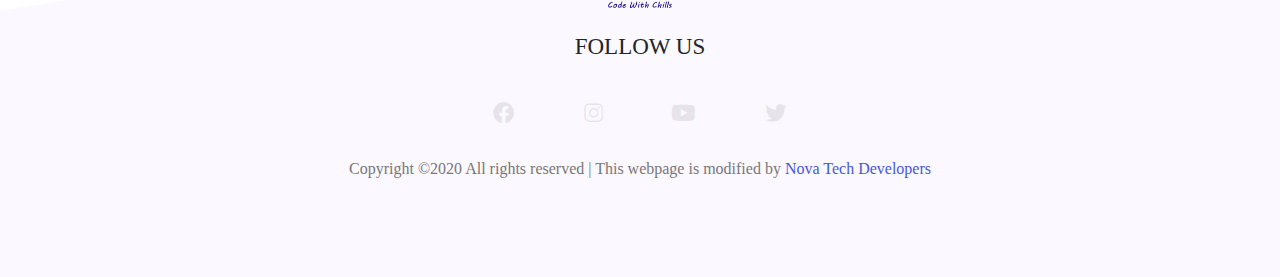
==== commit 18a54747: "Nova Tech website March 1 2020" ====
--- a/index.html
+++ b/index.html
@@ -5,7 +5,7 @@
     <meta charset="UTF-8">
     <meta name="viewport" content="width=device-width, initial-scale=1.0">
     <meta http-equiv="X-UA-Compatible" content="ie=edge">
-    <title>HAFcoder</title>
+    <title>Nova Tech Developers</title>
 
 
     <!--  Bootstrap css file  -->
@@ -40,7 +40,7 @@
     <header class="header_area">
         <div class="main-menu">
             <nav class="navbar navbar-expand-lg navbar-light">
-                <a class="navbar-brand" href="#"><img src="./img/logo.png" alt="logo"></a>
+                <a class="navbar-brand" href="#"><label class="header-name">Nova Tech Developers</label></a>
                 <button class="navbar-toggler" type="button" data-toggle="collapse" data-target="#navbarNav"
                     aria-controls="navbarNav" aria-expanded="false" aria-label="Toggle navigation">
                     <span class="navbar-toggler-icon"></span>
@@ -61,9 +61,6 @@
                             <a class="nav-link" href="#teammate">team</a>
                         </li>
                         </li>
-                        <li class="nav-item">
-                            <a class="nav-link" href="#subscribe">contact</a>
-                        </li>
 
                     </ul>
                 </div>
@@ -81,19 +78,13 @@
         <section class="site-banner">
             <div class="container">
                 <div class="row">
-                    <div class="col-lg-6 col-md-12 site-title">
+                    <div class="site-title">
                         <h3 class="title-text">Hello</h3>
                         <h1 class="title-text text-uppercase">We are</h1>
-                        <h4 class="title-text text-uppercase">HAFcoder Team</h4>
-                        <div class="site-buttons">
-                            <div class="d-flex flex-row flex-wrap">
-                                <a type="button" class="btn button primary-button mr-4 text-uppercase" href="#subscribe">Contact Us</a>
-                                <!-- <button type="button" class="btn button secondary-button text-uppercase">Get cv</button> -->
-                            </div>
-                        </div>
+                        <h1 class="title-text text-uppercase">Nova Tech Developers</h1>
                     </div>
                     <div class="col-lg-6 col-md-12 banner-image">
-                        <img src="./img/banner/banner-image.png" alt="banner-img" class="img-fluid">
+                        <img src="./img/business.png" alt="business" class="img-fluid">
                     </div>
                 </div>
             </div>
@@ -118,14 +109,14 @@
                         </h2>
                         <div class="paragraph py-4 w-75">
                             <p class="para">
-                                Lorem ipsum dolor sit amet consectetur adipisicing elit. Error rerum iure obcaecati vel
-                                possimus officia maiores perferendis ut! Quos, perspiciatis.
+                                Nova Tech Developers are new established company which expert in developing system or any other software
                             </p>
                             <p class="para">
-                                It is a long established fact that a reader will be distracted by the readable content
-                                of a page when looking at its layout. The point of using Lorem Ipsum is that it has a
-                                more-or-less normal distribution of letters, as opposed to using 'Content here, content
-                                here
+                                We've always believed in serving the best system possible. It's our own goal for all of our codes
+                                to be grown under the highest quality standards of quality
+                            </p>
+                            <p class="para">
+                                Working under a chill environment are the best way that we can imagine
                             </p>
                         </div><!-- 
                         <button type="button" class="btn button primary-button text-uppercase">Download cv</button>
@@ -145,47 +136,32 @@
                         <div class="first-row row">
                             <div class="col-lg-4 col-md-6 col-sm-6">
                                 <div class="single-brand">
-                                    <img src="./img/brands/logo1.png" alt="Brand-1 ">
-                                </div>
-                            </div>
-                            <div class="col-lg-4 col-md-6 col-sm-6">
-                                <div class="single-brand">
-                                    <img src="./img/brands/logo2.png" alt="Brand-2 ">
-                                </div>
-                            </div>
-                            <div class="col-lg-4 col-md-6 col-sm-6">
-                                <div class="single-brand">
-                                    <img src="./img/brands/logo3.png" alt="Brand-3 ">
-                                </div>
-                            </div>
-                            <div class="col-lg-4 col-md-6 col-sm-6">
-                                <div class="single-brand">
-                                    <img src="./img/brands/logo4.png" alt="Brand-4">
-                                </div>
-                            </div>
-                            <div class="col-lg-4 col-md-6 col-sm-6">
-                                <div class="single-brand">
-                                    <img src="./img/brands/logo5.png" alt="Brand-5 ">
-                                </div>
-                            </div>
-                            <div class="col-lg-4 col-md-6 col-sm-6">
-                                <div class="single-brand">
-                                    <img src="./img/brands/logo6.png" alt="Brand-6">
-                                </div>
-                            </div>
-                            <div class="col-lg-4 col-md-6 col-sm-6">
-                                <div class="single-brand">
-                                    <img src="./img/brands/logo7.png" alt="Brand-7 ">
-                                </div>
-                            </div>
-                            <div class="col-lg-4 col-md-6 col-sm-6">
-                                <div class="single-brand">
-                                    <img src="./img/brands/logo8.png" alt="Brand-8 ">
-                                </div>
-                            </div>
-                            <div class="col-lg-4 col-md-6 col-sm-6">
-                                <div class="single-brand">
-                                    <img src="./img/brands/logo9.png" alt="Brand-9">
+                                    <img src="./img/brands/python-logo.png" alt="Brand-1 ">
+                                </div>
+                            </div>
+                            <div class="col-lg-4 col-md-6 col-sm-6">
+                                <div class="single-brand">
+                                    <img src="./img/brands/jquery-logo.png" alt="Brand-2 ">
+                                </div>
+                            </div>
+                            <div class="col-lg-4 col-md-6 col-sm-6">
+                                <div class="single-brand">
+                                    <img src="./img/brands/django-logo.png" alt="Brand-3 ">
+                                </div>
+                            </div>
+                            <div class="col-lg-4 col-md-6 col-sm-6">
+                                <div class="single-brand">
+                                    <img src="./img/brands/html-logo.png" alt="Brand-4">
+                                </div>
+                            </div>
+                            <div class="col-lg-4 col-md-6 col-sm-6">
+                                <div class="single-brand">
+                                    <img src="./img/brands/css-logo.png" alt="Brand-5 ">
+                                </div>
+                            </div>
+                            <div class="col-lg-4 col-md-6 col-sm-6">
+                                <div class="single-brand">
+                                    <img src="./img/brands/JS-logo.png" alt="Brand-6">
                                 </div>
                             </div>
                         </div>
@@ -202,9 +178,9 @@
             <div class="container">
                 <div class="row">
                     <div class="col-lg-12 text-center services-title">
-                        <h1 class="text-uppercase title-text">Services Offers</h1>
+                        <h1 class="text-uppercase title-text">Our Services</h1>
                         <p class="para">
-                            We are providing services for person, company, or any organization that want to owned system/website for their usage. 
+                            We are providing services for indivual, company, or any organization that wants to own a system/website for their usage. 
                         </p>
                     </div>
                 </div>
@@ -216,11 +192,11 @@
                                     <img src="./img/services/s1.png" alt="Services-1">
                                 </div>
                                 <div class="card-body text-center">
-                                    <h5 class="card-title text-uppercase font-roboto">Wp developer</h5>
+                                    <h5 class="card-title text-uppercase font-roboto">Software Development</h5>
                                     <p class="card-text text-secondary">
-                                        Some quick example text to build on the card
-                                        title and make up
-                                        the bulk of the card's content.
+                                        Web based software that will be responsive
+                                        to any kind of device that you use
+                                        and good for management purpose
                                     </p>
                                 </div>
                             </div>
@@ -231,11 +207,12 @@
                                     <img src="./img/services/s2.png" alt="Services-2">
                                 </div>
                                 <div class="card-body text-center">
-                                    <h5 class="card-title text-uppercase font-roboto">ux/ui desing</h5>
+                                    <h5 class="card-title text-uppercase font-roboto">ux/ui <br> design</h5>
                                     <p class="card-text text-secondary">
-                                        Some quick example text to build on the card
-                                        title and make up
-                                        the bulk of the card's content.
+                                        We design based to what you want
+                                        and ofcourse we also provide our
+                                        own template design that you can choose
+
                                     </p>
                                 </div>
                             </div>
@@ -246,11 +223,13 @@
                                     <img src="./img/services/s3.png" alt="Services-3">
                                 </div>
                                 <div class="card-body text-center">
-                                    <h5 class="card-title text-uppercase font-roboto">web design</h5>
+                                    <h5 class="card-title text-uppercase font-roboto">web <br> design</h5>
                                     <p class="card-text text-secondary">
-                                        Some quick example text to build on the card
-                                        title and make up
-                                        the bulk of the card's content.
+                                        We design and we can also 
+                                        publish your 
+                                        own website / webpage based 
+                                        on your interest
+                                         
                                     </p>
                                 </div>
                             </div>
@@ -261,11 +240,12 @@
                                     <img src="./img/services/s4.png" alt="Services-4">
                                 </div>
                                 <div class="card-body text-center">
-                                    <h5 class="card-title text-uppercase font-roboto">seo optimize</h5>
+                                    <h5 class="card-title text-uppercase font-roboto">Mobile <br> Application</h5>
                                     <p class="card-text text-secondary">
-                                        Some quick example text to build on the card
-                                        title and make up
-                                        the bulk of the card's content.
+                                        We build mobile apps according to
+                                        what you need
+                                        what you want
+                                        what you prefer
                                     </p>
                                 </div>
                             </div>
@@ -297,31 +277,29 @@
                 <div class="owl-carousel owl-theme">
                     <div class="client row">
                         <div class="col-lg-4 col-md-12 client-img">
-                            <img src="./img/testimonials/t1.jpg" alt="img1" class="img-fluid">
+                            <img src="./img/testimonials/hamzah.jpg" alt="img1" class="img-fluid">
                         </div>
                         <div class="col-lg-8 col-md-12 about-client">
-                            <h4 class="text-uppercase">Hamzah</h4>
-                            <p class="para">Hi! I'm as Software Developer in this team. Lets code with chills and peace!</p>
+                            <h4 class="text-uppercase">Hamzah Jamal</h4>
+                            <p class="para">Hi ! I'm the Software Developer in this team. Lets code with chill and peace!</p>
                         </div>
                     </div>
                     <div class="client row">
                         <div class="col-lg-4 col-md-12 client-img">
-                            <img src="./img/testimonials/t1.jpg" alt="img1" class="img-fluid">
+                            <img src="./img/testimonials/faizal.jpg" alt="img1" class="img-fluid">
                         </div>
                         <div class="col-lg-8 col-md-12 about-client">
-                            <h4 class="text-uppercase">Faizal</h4>
-                            <p class="para">Lorem ipsum dolor, sit amet consectetur adipisicing elit. Quidem architecto
-                                consequuntur ratione, obcaecati corrupti deserunt.</p>
+                            <h4 class="text-uppercase">Faizal Yaacob</h4>
+                            <p class="para">Hello there ! I'm the Software Developer/Machine Learning Engineer in this team. Lets code in a fancy way</p>
                         </div>
                     </div>
                     <div class="client row">
                         <div class="col-lg-4 col-md-12 client-img">
-                            <img src="./img/testimonials/t1.jpg" alt="img1" class="img-fluid">
+                            <img src="./img/testimonials/ain.jpg" alt="img1" class="img-fluid">
                         </div>
                         <div class="col-lg-8 col-md-12 about-client">
-                            <h4 class="text-uppercase">Ain</h4>
-                            <p class="para">Lorem ipsum dolor, sit amet consectetur adipisicing elit. Quidem architecto
-                                consequuntur ratione, obcaecati corrupti deserunt.</p>
+                            <h4 class="text-uppercase">Ain Zafrudin</h4>
+                            <p class="para">Hye ! I'm the UI/UX Designer in this team. Lets design something based on our own creativity </p>
                         </div>
                     </div>
                 </div>
@@ -332,32 +310,7 @@
         <!--  ======================== End About Me Area ==============================  -->
 
         <!--  ========================== Subscribe me Area ============================  -->
-        <section class="subscribe-us-area" id="subscribe">
-            <div class="container subscribe">
-                <div class="row">
-                    <div class="col-lg-12 text-center subscribe-title">
-                        <h4 class="text-uppercase">Get Update From us</h4>
-                        <p class="para">Enter your email and we going to let you keep updating
-                            with our development.
-                        </p>
-                    </div>
-                </div>
-                <div class="d-sm-flex justify-content-center">
-                    <form class="w-50">
-                        <div class="row d-flex flex-row flex-wrap">
-                            <div class="col input-textbox">
-                                <input type="text" id="txtemail" class="form-control" placeholder="Email">
-                            </div>
-                            <div class="col">
-                                <div class="btn-submit">
-                                    <button type="submit" class="btn btn-success float-right">Subscribe</button>
-                                </div>
-                            </div>
-                        </div>
-                    </form>
-                </div>
-            </div>
-        </section>
+
         <!--  ========================== End Subscribe me Area ============================  -->
 
 
@@ -368,7 +321,7 @@
         <div class="container">
             <div class="">
                 <div class="site-logo text-center py-4">
-                    <a href="#"><img src="./img/logo.png" alt="logo"></a>
+                    <a href="#"><img src="./img/bluelogo.png" width="90rem" alt="logo"></a>
                 </div>
                 <div class="social text-center">
                     <h5 class="text-uppercase">Follow us</h5>
@@ -379,8 +332,8 @@
                 </div>
                 <div class="copyrights text-center">
                     <p class="para">
-                        Copyright ©2020 All rights reserved | This template is modified by
-                        <a href="#"><span style="color: var(--primary-color);">HAFcoder Team</span></a>
+                        Copyright ©2020 All rights reserved | This webpage is modified by
+                        <a href="#"><span style="color: var(--primary-color);">Nova Tech Developers</span></a>
                     </p>
                 </div>
             </div>
--- a/css/style.css
+++ b/css/style.css
@@ -16,43 +16,53 @@
     padding: 0 2rem 0 5rem;
 }
 
+.header_area{
+    background: linear-gradient(180deg, rgba(4,3,10,1) 0%, rgba(20,8,128,1) 100%);
+}
+.navbar-brand{
+    color:#FFFFFF;
+}
+.header-name{
+    color: #FFFFFF;
+    font-family: Impact, Haettenschweiler, 'Arial Narrow Bold', sans-serif;
+}
+
 .header_area .main-menu .navbar{
     padding: 1rem 20rem ;
 }
 
 .header_area .main-menu .nav-item .nav-link{
-    font: normal 500 15px/2px var(--roboto);
+    font: normal 500 15px/2px "Franklin Gothic";
     text-transform: uppercase;
     padding: 1.7rem;
-    color: var(--title-color);
-}
-
-.header_area .main-menu .navbar-nav .active a{
-    background: var(--gradient-color);
+    color:#FFFFFF;
+}
+
+
+
+.header_area .main-menu .navbar-nav a:hover{
+    background:  rgba(81,117,235,1);
     -webkit-background-clip: text;
     -webkit-text-fill-color: transparent;
     background-clip: text;
 }
 
-.header_area .main-menu .navbar-nav a:hover{
-    background: var(--gradient-color);
-    -webkit-background-clip: text;
-    -webkit-text-fill-color: transparent;
-    background-clip: text;
-}
-
 
 /* end navigation */ 
 
 /* Banner Area */ 
 
 .site-main .site-banner {
-    background: url(../img/banner/home-banner.png) no-repeat 0% 50%;
+    background:  no-repeat 0% 50%;
+}
+.site-main{
+  background: linear-gradient(408.8deg, rgba(135,115,189,1) 0%, rgba(81,117,235,1) 100%);
 }
 
 .site-main .site-banner .site-title h3{
-    padding-top: 35%;
+    padding-top: 7%;
     font-weight: 500;
+    color:#EAE3E3;
 }
 
 .site-main .site-banner .site-title h3::after{
@@ -67,17 +77,20 @@
 
 .site-main .site-banner .site-title h1{
     font-size: 5rem;
+    color:#EAE3E3;
 }
 
 .site-main .site-banner .site-title h4{
     font-size: 1.5rem;
 }
 
-.site-main .site-banner .banner-image > img{
-    padding: 7rem 0;
-    width: 90rem;
-}
-
+.site-main .site-banner > img{
+    width: 50rem;
+}
+
+.banner-image img{
+    width: 1rem;
+}
 
 
 /* End Banner Area */ 
@@ -114,7 +127,7 @@
 }
 
 .site-main .brand-area .first-row .col-lg-4 > .single-brand{
-    border: 1px solid var(--border-color);
+    border: 2px solid #4B4B4B;
     text-align: center;
     padding: 1.8rem 0rem;
     margin: .9rem 0;
@@ -130,7 +143,7 @@
 
 .site-main .brand-area .first-row .col-lg-4 > .single-brand:hover{
     box-shadow: var(--box-shadow);
-    transform: scale(1.1);
+    transform: scale(1.2);
 }
 
 .site-main .brand-area .first-row .col-lg-4 > .single-brand:hover > img{
@@ -194,8 +207,13 @@
     font-size: 35px;
 }
 
+.services-title p{
+    color:#EAE3E3;
+}
+
 .site-main > .services-area .services{
-    background: rgba(248, 252, 253, 0.973);
+    border: 2px solid #4B4B4B;
+    background: #EDEAFF;
     padding: 2rem 0;
     width: 16rem;
     margin: 5rem .5rem;
@@ -204,6 +222,7 @@
 
 .site-main > .services-area .services:hover{
     box-shadow: var(--box-shadow);
+    transform: scale(1.1);
 }
 
 
@@ -244,6 +263,10 @@
 
 .site-main .about-area .about-title p{
     padding: 1rem 7rem;
+    color:#EAE3E3;
+}
+.about-title h1{
+    color:#EAE3E3;
 }
 
 .site-main .about-area .client{
@@ -258,6 +281,14 @@
 
 .site-main .about-area .client .about-client{
     padding-top: 2rem;
+}
+
+.about-client h4{
+    color:#FFFFFF;
+}
+
+.about-client p{
+    color:#EAE3E3;
 }
 
 .site-main .about-area .client .about-client h4{
